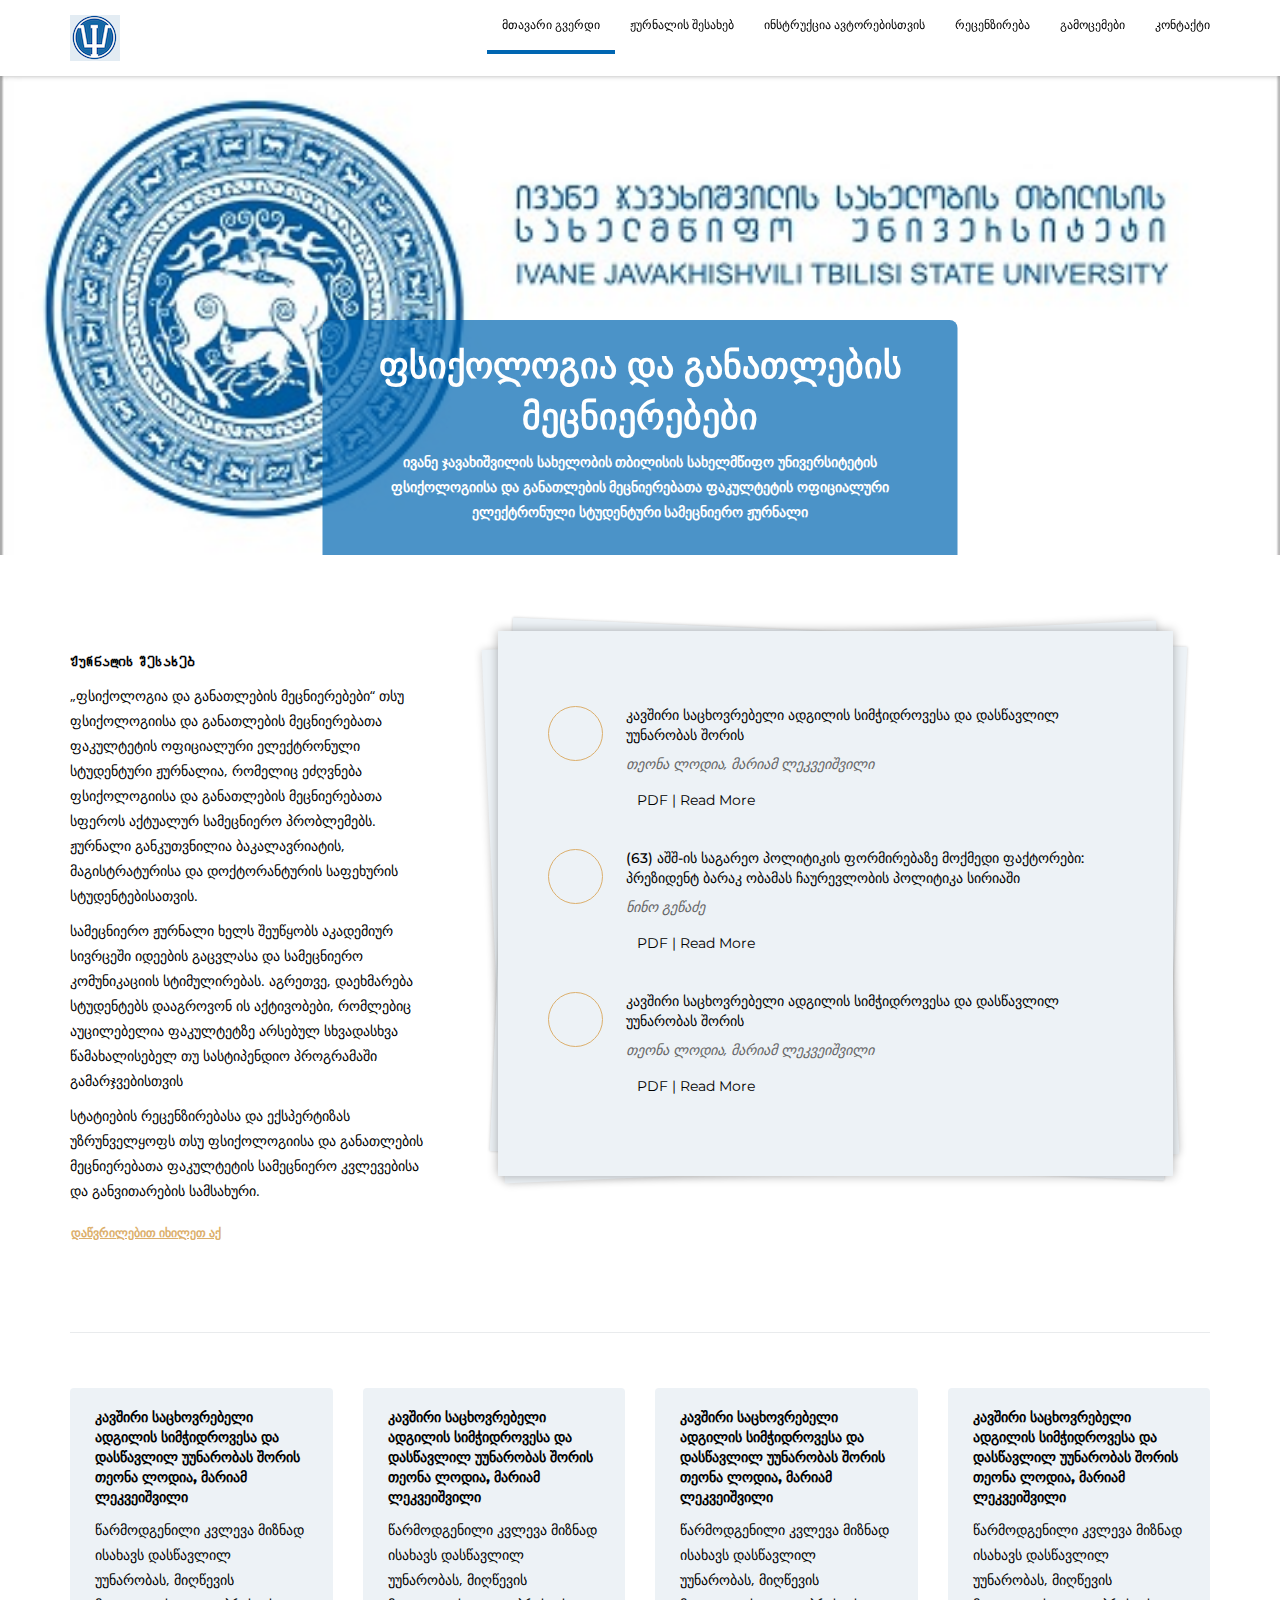
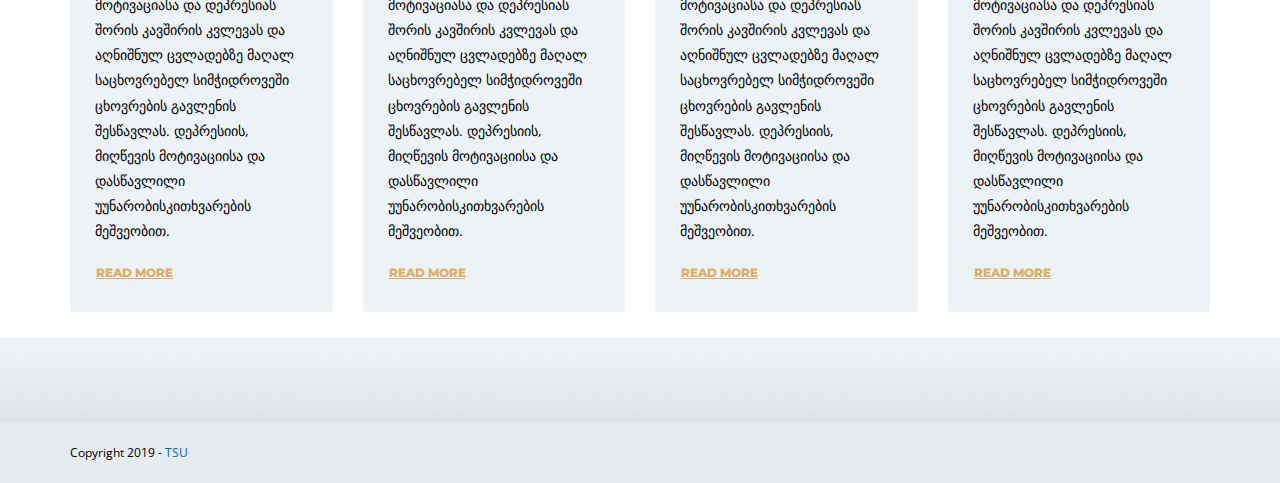
==== index.html @ 6f82ceb6 "demo" ====
<!DOCTYPE html>
<!--[if lt IE 7]>      <html class="no-js lt-ie9 lt-ie8 lt-ie7" lang=""> <![endif]-->
<!--[if IE 7]>         <html class="no-js lt-ie9 lt-ie8" lang=""> <![endif]-->
<!--[if IE 8]>         <html class="no-js lt-ie9" lang=""> <![endif]-->
<!--[if gt IE 8]><!-->
<html class="no-js" lang="">
<!--<![endif]-->
<head>
    <meta charset="utf-8">
    <meta content="IE=edge,chrome=1" http-equiv="X-UA-Compatible">
    <title>ფსიქოლოგია და განათლების მეცნიერებები</title>
    <meta content="" name="description">
    <meta content="width=device-width, initial-scale=1" name="viewport">
    <link href="apple-touch-icon.png" rel="apple-touch-icon">
    <link href="assets/css/bootstrap.min.css" rel="stylesheet">
    <link href="https://fonts.googleapis.com/css?family=Montserrat:400,500,700|Open+Sans:300,400,400i,600,700" rel="stylesheet">

    <!-- Tools -->
    <link href="assets/tools/sequence/css/sequence-theme.basic.css" rel="stylesheet" media="all">
    <link href="assets/tools/dropdownhover/css/animate.min.css" rel="stylesheet">
    <link href="assets/tools/dropdownhover/css/bootstrap-dropdownhover.min.css" rel="stylesheet">

    <!-- site spec -->
    <link href="assets/tools/lightbox/ekko-lightbox.min.css" rel="stylesheet">
    <link href="assets/css/main.css" rel="stylesheet">
    <link href="assets/css/style.css" rel="stylesheet">
    <script src="assets/js/vendor/modernizr-2.8.3.min.js"></script>
</head>
<body class="auth-theme-rashmore">
    <!--[if lt IE 8]>
            <p class="browserupgrade">You are using an <strong>outdated</strong> browser. Please <a href="http://browsehappy.com/">upgrade your browser</a> to improve your experience.</p>
        <![endif]-->
    <header class="sabbi-site-head">
        <nav class="navbar navbar-white navbar-kawsa navbar-fixed-top" role="navigation">
            <div class="container">
                <div class="navbar-header">
                    <button aria-controls="navbar" aria-expanded="false" class="navbar-toggle collapsed" data-target="#navbar" data-toggle="collapse" type="button"><span class="sr-only">Toggle navigation</span> <span class="icon-bar"></span> <span class="icon-bar"></span> <span class="icon-bar"></span></button> 
                    <a class="navbar-brand" href="index.html"><img alt="" class="img-responsive" src="assets/img/site-logo.png"></a>
                </div>
                <div class="navbar-collapse collapse sabbi-navbar-collapse  navbar-nav-hov_underline" id="navbar">
                    <ul class="nav navbar-nav navbar-right" id="menu-main-nav">
                        <li class="active">
                            <a href="index.html" title="Home">მთავარი გვერდი</a>
                        </li>
                        <li>
                            <a href="about.html" title="Research">ჟურნალის შესახებ</a>
                        </li>
                        <li>
                            <a href="about.html" title="Future Member">ინსტრუქცია ავტორებისთვის</a>
                        </li>
                        <li>
                            <a href="about.html" title="Future Member">რეცენზირება</a>
                        </li>
                        <li>
                            <a href="gamomcemloba.html" title="Future Member">გამოცემები</a>
                        </li>
                        <li>
                            <a href="contact.html" title="Future Member">კონტაქტი</a>
                        </li>
                    </ul>
                </div>
            </div>
        </nav><!-- /.navbar -->
        <div class="sabbi-site-header-meta">
            <div class="site-hmsl-content text-center mt_60">
                <div class="seq seq--kawsa" id="sequence">
                    <div class="seq-screen">
                        <ul class="seq-canvas">
                            <li class="seq-step1" id="step1" style="background:url(assets/img/slider/slide_img.jpg);background-repeat: no-repeat;background-size: cover;">
                                <div class="bg-blend"></div>
                                <div class="seq-content" >

                                    <h2 class="seq-title font-2 tt_up" data-seq="">ფსიქოლოგია და განათლების მეცნიერებები</h2>
                                    <div class="seq-meta" data-seq="">
                                        <p class="seq-meta-text">ივანე ჯავახიშვილის სახელობის თბილისის სახელმწიფო უნივერსიტეტის ფსიქოლოგიისა და განათლების მეცნიერებათა ფაკულტეტის ოფიციალური ელექტრონული სტუდენტური სამეცნიერო ჟურნალი </p>
                                    </div>
                                    
                                </div>
                            </li>
                            <li class="seq-step1" id="step2" style="background:url(assets/img/slider/slide_img2.jpg);background-repeat: no-repeat;background-size: cover;">
                                <div class="bg-blend"></div>
                                <div class="seq-content" >

                                    <h2 class="seq-title font-2 tt_up" data-seq="">Polymeric microvalves</h2>
                                    <div class="seq-meta" data-seq="">
                                        <p class="seq-meta-text">Lorem ipsum dolor sit amet, consectetur adipisicing elit. Quaerat est adipisci sapiente ab unde nam facilis rem atque deleniti dolor! </p>
                                    </div>
                                    <a href="#" class="btn-link btn-more">READ MORE</a>
                                </div>
                            </li>
                            <li class="seq-step1" id="step2" style="background:url(assets/img/slider/slide_img3.jpg);background-repeat: no-repeat;background-size: cover;">
                                <div class="bg-blend"></div>
                                <div class="seq-content" >

                                    <h2 class="seq-title font-2 tt_up" data-seq="">D</h2>
                                    <div class="seq-meta" data-seq="">
                                        <p class="seq-meta-text">Lorem ipsum dolor sit amet, consectetur adipisicing elit. Quaerat est adipisci sapiente ab unde nam facilis rem atque deleniti dolor! </p>
                                    </div>
                                    <a href="#" class="btn-link btn-more">READ MORE</a>
                                </div>
                            </li>
                        </ul>
                        
                    </div>
                </div>
            </div>
        </div>
    </header><!-- /.sabbi-site-head -->
    
    
    <section class="sabbi-section section-selected_publication">
        <div class="container">
            <div class="selected_pulication-wrap">
                <div class="row">
                    <div class="col-sm-4">
                        <div class="entry-meta">
                            <h2 class="stage-title">Ჟურნალის შესახებ</h2>
                            <p class="entry-meta-text">„ფსიქოლოგია და განათლების მეცნიერებები“ თსუ ფსიქოლოგიისა და განათლების მეცნიერებათა ფაკულტეტის ოფიციალური ელექტრონული სტუდენტური ჟურნალია, რომელიც ეძღვნება ფსიქოლოგიისა და განათლების მეცნიერებათა სფეროს აქტუალურ სამეცნიერო პრობლემებს. ჟურნალი განკუთვნილია ბაკალავრიატის, მაგისტრატურისა და დოქტორანტურის საფეხურის სტუდენტებისათვის.</p>
                            <p class="entry-meta-text">სამეცნიერო ჟურნალი ხელს შეუწყობს აკადემიურ სივრცეში იდეების გაცვლასა და სამეცნიერო კომუნიკაციის სტიმულირებას. აგრეთვე, დაეხმარება სტუდენტებს დააგროვონ ის აქტივობები, რომლებიც აუცილებელია ფაკულტეტზე არსებულ სხვადასხვა წამახალისებელ თუ სასტიპენდიო პროგრამაში გამარჯვებისთვის</p>
                            <p class="entry-meta-text">სტატიების რეცენზირებასა და ექსპერტიზას უზრუნველყოფს თსუ ფსიქოლოგიისა და განათლების მეცნიერებათა ფაკულტეტის სამეცნიერო კვლევებისა და განვითარების სამსახური.</p>
                            <div class="action-wrap"><a href="about.html" class="btn btn-unsolemn btn-action read-more">დაწვრილებით იხილეთ აქ</a></div>
                        </div><!-- /.entry-meta -->
                    </div>
                    <aside class="col-sm-8">
                        <div class="paper_cut">
                            <div class="pub-item with-icon">
                                <div class="elem-wrapper">
                                    <i class="ion-ios-paper-outline"></i>
                                </div>
                                <div class="content-wrapper">
                                    <h3 class="title mb_0">კავშირი საცხოვრებელი ადგილის სიმჭიდროვესა და დასწავლილ უუნარობას შორის</h3>
                                    <div class="slc_des">
                                        <div class="authr">თეონა ლოდია, მარიამ ლეკვეიშვილი</div>
                                    </div>
                                    <div class="description">
                                        <a class="link-with-icon" href="http://jyr.tsu.ge/public/uploads/sitepdf/02-%E1%83%9A%E1%83%9D%E1%83%93%E1%83%98%E1%83%90-%E1%83%9A%E1%83%94%E1%83%99%E1%83%95%E1%83%94%E1%83%98%E1%83%A8%E1%83%95%E1%83%98%E1%83%9A%E1%83%98.pdf" target="black"><i class="ion-ios-browsers-outline"></i>PDF </a>
                                        <a href="example.html" class="link-with-icon">| Read More</a>
                                    </div>
                                </div>
                            </div>
                            <div class="pub-item with-icon">
                                <div class="elem-wrapper">
                                    <i class="ion-ios-paper-outline"></i>
                                </div>
                                <div class="content-wrapper">
                                    <h3 class="title mb_0">(63) აშშ-ის საგარეო პოლიტიკის ფორმირებაზე მოქმედი ფაქტორები: პრეზიდენტ ბარაკ ობამას ჩაურევლობის პოლიტიკა სირიაში</h3>
                                    <div class="slc_des">
                                        <div class="authr">ნინო გეწაძე</div>
                                    </div>
                                    <div class="description">
                                        <a class="link-with-icon" href="http://jyr.tsu.ge/public/uploads/sitepdf/02-%E1%83%9A%E1%83%9D%E1%83%93%E1%83%98%E1%83%90-%E1%83%9A%E1%83%94%E1%83%99%E1%83%95%E1%83%94%E1%83%98%E1%83%A8%E1%83%95%E1%83%98%E1%83%9A%E1%83%98.pdf" target="black"><i class="ion-ios-browsers-outline"></i>PDF </a>
                                        <a href="example.html" class="link-with-icon">| Read More</a>
                                    </div>
                                </div>
                            </div>
                            <div class="pub-item with-icon">
                                <div class="elem-wrapper">
                                    <i class="ion-ios-paper-outline"></i>
                                </div>
                                <div class="content-wrapper">
                                    <h3 class="title mb_0">კავშირი საცხოვრებელი ადგილის სიმჭიდროვესა და დასწავლილ უუნარობას შორის</h3>
                                    <div class="slc_des">
                                        <div class="authr">თეონა ლოდია, მარიამ ლეკვეიშვილი</div>
                                    </div>
                                    <div class="description">
                                        <a class="link-with-icon" href="http://jyr.tsu.ge/public/uploads/sitepdf/02-%E1%83%9A%E1%83%9D%E1%83%93%E1%83%98%E1%83%90-%E1%83%9A%E1%83%94%E1%83%99%E1%83%95%E1%83%94%E1%83%98%E1%83%A8%E1%83%95%E1%83%98%E1%83%9A%E1%83%98.pdf" target="black"><i class="ion-ios-browsers-outline"></i>PDF </a>
                                        <a href="example.html" class="link-with-icon">| Read More</a>
                                    </div>
                                </div>
                            </div>
                        </div><!-- /.paper_cut -->
                    </aside>
                </div>
            </div><!-- /.selected_pulication-wrap -->
        </div>
    </section><!-- /.section-selected_publication -->
    
    <section class="sabbbi-section home-info mt_35">
        <div class="container">
            <div class="row home-info-block-first">
                <div class="col-md-3 col-sm-6">
                    <article class="sabbi-thumlinepost-card solitude-bg__x">
                        
                        <div class="sabbi-thumlinepost-card-meta">
                            <h2 class="meta-title ht-5">კავშირი საცხოვრებელი ადგილის სიმჭიდროვესა და დასწავლილ უუნარობას შორის
თეონა ლოდია, მარიამ ლეკვეიშვილი</h2>
                            <p class="meta-text">წარმოდგენილი კვლევა მიზნად ისახავს დასწავლილ უუნარობას, მიღწევის მოტივაციასა და დეპრესიას შორის კავშირის კვლევას და აღნიშნულ ცვლადებზე მაღალ საცხოვრებელ სიმჭიდროვეში ცხოვრების გავლენის შესწავლას. დეპრესიის, მიღწევის მოტივაციისა და დასწავლილი უუნარობისკითხვარების მეშვეობით. </p>
                            <a href="example.html" class="btn btn-unsolemn btn-action read-more">Read More</a>
                        </div>
                    </article>
                </div>
                <div class="col-md-3 col-sm-6">
                    <article class="sabbi-thumlinepost-card solitude-bg__x">
                       <div class="sabbi-thumlinepost-card-meta">
                            <h2 class="meta-title ht-5">კავშირი საცხოვრებელი ადგილის სიმჭიდროვესა და დასწავლილ უუნარობას შორის
თეონა ლოდია, მარიამ ლეკვეიშვილი</h2>
                            <p class="meta-text">წარმოდგენილი კვლევა მიზნად ისახავს დასწავლილ უუნარობას, მიღწევის მოტივაციასა და დეპრესიას შორის კავშირის კვლევას და აღნიშნულ ცვლადებზე მაღალ საცხოვრებელ სიმჭიდროვეში ცხოვრების გავლენის შესწავლას. დეპრესიის, მიღწევის მოტივაციისა და დასწავლილი უუნარობისკითხვარების მეშვეობით. </p>
                            <a href="example.html" class="btn btn-unsolemn btn-action read-more">Read More</a>
                        </div>
                    </article>
                </div>
                <div class="col-md-3 col-sm-6">
                    <article class="sabbi-thumlinepost-card solitude-bg__x">
                        <div class="sabbi-thumlinepost-card-meta">
                            <h2 class="meta-title ht-5">კავშირი საცხოვრებელი ადგილის სიმჭიდროვესა და დასწავლილ უუნარობას შორის
თეონა ლოდია, მარიამ ლეკვეიშვილი</h2>
                            <p class="meta-text">წარმოდგენილი კვლევა მიზნად ისახავს დასწავლილ უუნარობას, მიღწევის მოტივაციასა და დეპრესიას შორის კავშირის კვლევას და აღნიშნულ ცვლადებზე მაღალ საცხოვრებელ სიმჭიდროვეში ცხოვრების გავლენის შესწავლას. დეპრესიის, მიღწევის მოტივაციისა და დასწავლილი უუნარობისკითხვარების მეშვეობით. </p>
                            <a href="example.html" class="btn btn-unsolemn btn-action read-more">Read More</a>
                        </div>
                    </article>
                </div>
                <div class="col-md-3 col-sm-6">
                    <article class="sabbi-thumlinepost-card solitude-bg__x">
                        <div class="sabbi-thumlinepost-card-meta">
                            <h2 class="meta-title ht-5">კავშირი საცხოვრებელი ადგილის სიმჭიდროვესა და დასწავლილ უუნარობას შორის
თეონა ლოდია, მარიამ ლეკვეიშვილი</h2>
                            <p class="meta-text">წარმოდგენილი კვლევა მიზნად ისახავს დასწავლილ უუნარობას, მიღწევის მოტივაციასა და დეპრესიას შორის კავშირის კვლევას და აღნიშნულ ცვლადებზე მაღალ საცხოვრებელ სიმჭიდროვეში ცხოვრების გავლენის შესწავლას. დეპრესიის, მიღწევის მოტივაციისა და დასწავლილი უუნარობისკითხვარების მეშვეობით. </p>
                            <a href="example.html" class="btn btn-unsolemn btn-action read-more">Read More</a>
                        </div>
                    </article>
                </div>
                
            </div>
            
    </section><!-- /.home-info -->
    

    
    <footer class="section-footer mt_25">
       
        <div id="site-footer-bar" class="footer-bar mt_30">
            <div class="container">
                <div class="row">
                    <div class="col-sm-8">
                        <div class="widget_black_studio_tinymce" id="black-studio-tinymce-4">
                            <div class="copyright">Copyright 2019 - <a href="https://http://jyr.tsu.ge//">TSU</a></div>
                        </div>
                    </div>
                </div>
            </div>
        </div>
    </footer><!-- /.section-footer -->
    <script src="//ajax.googleapis.com/ajax/libs/jquery/1.11.2/jquery.min.js"></script> 
    <script>
        window.jQuery || document.write('<script src="assets/js/vendor/jquery-1.11.2.min.js"><\/script>')
    </script> 
    <!-- tools -->
    <script src="assets/tools/sequence/js/imagesloaded.pkgd.min.js"></script>
    <script src="assets/tools/sequence/js/hammer.min.js"></script>
    <script src="assets/tools/sequence/js/sequence.min.js"></script>
    <script src="assets/tools/lightbox/ekko-lightbox.min.js"></script>
    <script src="assets/tools/dropdownhover/js/bootstrap-dropdownhover.min.js"></script>

    <!-- site-spec -->
    <script src="assets/js/vendor/bootstrap.min.js"></script> 
    <script src="assets/js/plugins.js"></script> 
    <script src="assets/js/main.js"></script> <!-- Google Analytics: change UA-XXXXX-X to be your site's ID. -->
     
    <script>
        (function(b,o,i,l,e,r){b.GoogleAnalyticsObject=l;b[l]||(b[l]=
        function(){(b[l].q=b[l].q||[]).push(arguments)});b[l].l=+new Date;
        e=o.createElement(i);r=o.getElementsByTagName(i)[0];
        e.src='//www.google-analytics.com/analytics.js';
        r.parentNode.insertBefore(e,r)}(window,document,'script','ga'));
        ga('create','UA-XXXXX-X','auto');ga('send','pageview');
    </script>
</body>
</html>
---- assets/tools/sequence/css/sequence-theme.basic.css ----
@charset "UTF-8";

/**
 * Theme Name: Basic
 * Version: 1.0.0
 * Theme URL: http://sequencejs.com/themes/basic/
 *
 * A simple, colorful side-to-side slider
 *
 * This theme is powered by Sequence.js - The
 * responsive CSS animation framework for creating unique sliders,
 * presentations, banners, and other step-based applications.
 *
 * Author: Ian Lunn
 * Author URL: http://ianlunn.co.uk/
 *
 * Theme License: http://sequencejs.com/licenses/#free-theme
 * Sequence.js Licenses: http://sequencejs.com/licenses/
 *
 * Copyright © 2015 Ian Lunn Design Limited unless otherwise stated.
 */

@import url(http://fonts.googleapis.com/css?family=Roboto:900);

body,
html,
.seq {
  /* Uncomment to make the theme full-screen */
  /* width: 100% !important; */
  /* max-width: 100% !important; */
  /* height: 100% !important; */
  /* max-height: 100% !important; */
}

/* Google Web Font */

.seq {
  position: relative;
  /* Dimensions */
  width: 100%;
  height: 420px;
  max-width: 100%;
  /* Center the Sequence container on the page */
  margin: 0 auto;
  padding: 0;
  /* Some basic styles */
  font-family: sans-serif;
}

.seq .seq-pagination,
.seq .seq-screen,
.seq .seq-canvas,
.seq .seq-canvas > * {
  /* Reset the canvas and steps for better browser consistency */
  margin: 0;
  padding: 0;
  list-style: none;
}

.seq .seq-preloader {
  background: #279FE5;
}

.seq .seq-pagination {
  position: absolute;
  z-index: 10;
  bottom: 20px;
  width: 100%;
  border: none;
  text-align: center;
}

.seq .seq-pagination a {
  display: block;
  width: 100%;
  height: 100%;
}

.seq .seq-pagination .seq-current {
  border-radius: 100%;
}

.seq .seq-pagination > * {
  margin: 0 4px;
  padding: 0;
  display: inline-block;
  zoom: 1;
  width: 28px;
  height: 28px;
  cursor: pointer;
  background: none;
  border: white solid 2px;
  -webkit-transition-duration: .1s;
  transition-duration: .1s;
  -webkit-transition-property: background-color, border-radius;
  transition-property: background-color, border-radius;
  /* Image replacement */
  font: 0/0 a;
  text-shadow: none;
  color: transparent;
}
/*
.seq .seq-pagination > *:nth-child(1):focus,
.seq .seq-pagination > *:nth-child(1):hover {
  background-color: #279FE5;
}

.seq .seq-pagination > *:nth-child(2):focus,
.seq .seq-pagination > *:nth-child(2):hover {
  background-color: #F96852;
}

.seq .seq-pagination > *:nth-child(3):focus,
.seq .seq-pagination > *:nth-child(3):hover {
  background-color: #2BBF8E;
}*/

.seq .seq-canvas {
  /* Make the canvas the same dimensions as the container and prevent lines
   * from wrapping so each step can sit side-by-side */
  position: absolute;
  height: 100%;
  width: 100%;
  white-space: nowrap;
  /* Reset the font-size to remove 4px from :before and .title */
  font-size: 0;
}

.seq .seq-canvas > * {
  /* Make the steps the same size as the container and sit side-by-side */
  display: inline-block;
  zoom: 1;
  vertical-align: top;
  width: 100%;
  height: 100%;
  white-space: normal;
  text-align: center;
  color: white;
  -webkit-transform: translateZ(0);
  -ms-transform: translateZ(0);
  transform: translateZ(0);
}

.seq .seq-canvas > *:before {
  /* Vertically align .seq-content */
  content: "";
  display: inline-block;
  vertical-align: middle;
  height: 100%;
}

.seq .seq-content {
  /* Default styles for content */
  display: inline-block;
  vertical-align: middle;
  max-width: 720px;
  margin: 0 4%;
  /* Reset the font-size from 0 back to 16 */
  font-size: 16px;
}

.seq .seq-button {
  display: inline-block;
  zoom: 1;
  margin-top: 2em;
  padding: .6em;
  color: white;
  border: white solid 2px;
  text-decoration: none;
  text-transform: uppercase;
  font-family: 'Roboto', sans-serif;
  -webkit-animation-fill-mode: forwards;
  animation-fill-mode: forwards;
  -webkit-transition-duration: .25s;
  transition-duration: .25s;
  -webkit-transition-property: background-color, color;
  transition-property: background-color, color;
}

.seq .seq-button:focus,
.seq .seq-button:hover {
  background-color: white;
}

.seq .seq-step1 {
  background-color: #279FE5;
}

.seq .seq-step1 .seq-button:focus,
.seq .seq-step1 .seq-button:hover {
  color: #279FE5;
}

.seq .seq-step2 {
  background-color: #F96852;
}

.seq .seq-step2 .seq-button:focus,
.seq .seq-step2 .seq-button:hover {
  color: #F96852;
}

.seq .seq-step3 {
  background-color: #2BBF8E;
}

.seq .seq-step3 .seq-button:focus,
.seq .seq-step3 .seq-button:hover {
  color: #2BBF8E;
}

.seq .seq-title,
.seq .seq-subtitle,
.seq .seq-button {
  -moz-osx-font-smoothing: grayscale;
  -webkit-transform: translateZ(0);
  -ms-transform: translateZ(0);
  transform: translateZ(0);
}

.seq .seq-title,
.seq .seq-subtitle {
  margin: 0 0 .5em 0;
  display: block;
  line-height: 1.4;
  -moz-osx-font-smoothing: grayscale;
  -webkit-transform: translateZ(0);
  -ms-transform: translateZ(0);
  transform: translateZ(0);
}

.seq .seq-title {
  font-family: 'Roboto', sans-serif;
  font-size: 1.8em;
}

.seq.seq-active {
  /* when JS is enabled */
  /* Hide anything that goes beyond the boundaries of the Sequence container */
  overflow: hidden;
}

.seq.seq-active .seq-preloader,
.seq.seq-active .seq-pagination {
  visibility: visible;
}

.seq.seq-active .seq-preloader.seq-preloaded {
  visibility: hidden;
}

.seq.seq-active .seq-preloader .seq-preload-circle {
  fill: white;
}

.seq.seq-active .seq-content {
  /* Pull the content up a bit to account for the pagination */
  margin-top: -26px;
}

.seq.seq-active .seq-button {
  -webkit-transform: translateZ(0) scale(0);
  -ms-transform: translateZ(0) scale(0);
  transform: translateZ(0) scale(0);
}

@-webkit-keyframes jelly {
  0% {
    -webkit-transform: translateZ(0) scale(0);
    transform: translateZ(0) scale(0);
  }

  40% {
    -webkit-transform: translateZ(0) scale(1.15);
    transform: translateZ(0) scale(1.15);
  }

  60% {
    -webkit-transform: translateZ(0) scale(1);
    transform: translateZ(0) scale(1);
  }

  80% {
    -webkit-transform: translateZ(0) scale(1.05);
    transform: translateZ(0) scale(1.05);
  }

  100% {
    -webkit-transform: translateZ(0) scale(1);
    transform: translateZ(0) scale(1);
  }
}

@keyframes jelly {
  0% {
    -webkit-transform: translateZ(0) scale(0);
    -ms-transform: translateZ(0) scale(0);
    transform: translateZ(0) scale(0);
  }

  40% {
    -webkit-transform: translateZ(0) scale(1.15);
    -ms-transform: translateZ(0) scale(1.15);
    transform: translateZ(0) scale(1.15);
  }

  60% {
    -webkit-transform: translateZ(0) scale(1);
    -ms-transform: translateZ(0) scale(1);
    transform: translateZ(0) scale(1);
  }

  80% {
    -webkit-transform: translateZ(0) scale(1.05);
    -ms-transform: translateZ(0) scale(1.05);
    transform: translateZ(0) scale(1.05);
  }

  100% {
    -webkit-transform: translateZ(0) scale(1);
    -ms-transform: translateZ(0) scale(1);
    transform: translateZ(0) scale(1);
  }
}

.seq.seq-active .seq-title,
.seq.seq-active .seq-subtitle {
  /* Starting positions */
  opacity: 0;
  -webkit-transition-duration: .4s;
  transition-duration: .4s;
}

.seq.seq-active .seq-title {
  -webkit-transform: translate3d(0, -20px, 0);
  -ms-transform: translate3d(0, -20px, 0);
  transform: translate3d(0, -20px, 0);
}

.seq.seq-active h3 {
  -webkit-transform: translate3d(0, 20px, 0);
  -ms-transform: translate3d(0, 20px, 0);
  transform: translate3d(0, 20px, 0);
}

.seq .seq-in {
  /* Animate in positions for content */
}

.seq .seq-in .seq-title,
.seq .seq-in .seq-subtitle {
  opacity: 1;
  -webkit-transform: translate3d(0, 0, 0);
  -ms-transform: translate3d(0, 0, 0);
  transform: translate3d(0, 0, 0);
}

.seq .seq-in .seq-button {
  -webkit-animation-name: jelly;
  animation-name: jelly;
  -webkit-animation-duration: .5s;
  animation-duration: .5s;
}

.seq .seq-out {
  /* Animate out positions for content */
}

.seq .seq-out .seq-title,
.seq .seq-out .seq-subtitle {
  opacity: 1;
  -webkit-transform: translate3d(0, 0, 0);
  -ms-transform: translate3d(0, 0, 0);
  transform: translate3d(0, 0, 0);
}

.seq .seq-out .seq-button {
  -webkit-transform: scale(1) translateZ(0);
  -ms-transform: scale(1) translateZ(0);
  transform: scale(1) translateZ(0);
}

@media only screen and (min-width: 600px) {
  .seq {
    /* Make the container 16:9 but no bigger than 90% of the screen height */
    position: relative;
    height: auto;
    height: 100%;
    max-height: 90vh;
    min-height: 420px;
  }

  .seq:before {
    /* Make an element a certain aspect ratio */
    display: block;
    content: "";
    width: 100%;
    padding-top: 56.25%;
  }

  .seq .seq-screen {
    position: absolute;
    top: 0;
    left: 0;
    right: 0;
    bottom: 0;
  }

  .seq .seq-content {
    /* Pull the content up to account for the pagination */
    margin-top: -19px;
  }

  .seq .seq-pagination > * {
    width: 20px;
    height: 20px;
  }
}

@media only screen and (min-width: 768px) {
  .seq .seq-title,
  .seq .seq-subtitle {
    font-size: 1.4em;
  }

  .seq .seq-title {
    font-size: 2.6em;
  }
}

/*# sourceMappingURL=sequence-theme.basic.css.map */
---- assets/css/main.css ----
/* ==========================================================================
   Author's custom styles
   ========================================================================== */
---- assets/css/style.css ----
/*
develop by: https://authlab.io/
Description: work with the One in a Million people who have the ability to change the world Are You One
Version: 0.1.0
Author: Nurealamsabbir
Author URI: fb.com/nurealam.sabbir
email:hello@authlab.io;
*/
/*-------------------------------------------------------*/
/* Table of Content
1. General
2. Typography
3. Reuseable
4. Navigation
5. Publicaton
6. Site Page & Section 
7. Footer
*/
/*-------------------------------------------------------*/
/* General
/*-------------------------------------------------------*/
@import 'http://code.ionicframework.com/ionicons/2.0.1/css/ionicons.min.css';
/* THE ULTIMATE PX/REM MIXIN
*url:http://codepen.io/thejameskyle/pen/JmBjc
 */
/* font */
/* button color */
/* button */
/* border and box-shadow */
@font-face {
  font-family: "AvenirNextCondensed-Heavy";
  src: url("../fonts/avenirnextweb/avenirnextcondensed/AvenirNextCondensed-Heavy.woff2") format("woff2"), url("../fonts/avenirnextweb/avenirnextcondensed/AvenirNextCondensed-Heavy.woff") format("woff");
  font-weight: normal;
  font-style: normal; }

@font-face {
  font-family: "AvenirNextCondensed-Bold";
  src: url("../fonts/avenirnextweb/avenirnextcondensed/AvenirNextCondensed-Bold.woff2") format("woff2"), url("../fonts/avenirnextweb/avenirnextcondensed/AvenirNextCondensed-Bold.woff") format("woff");
  font-weight: normal;
  font-style: normal; }

@font-face {
  font-family: "AvenirNextCondensed-DemiBold";
  src: url("../fonts/avenirnextweb/avenirnextcondensed/AvenirNextCondensed-DemiBold.woff2") format("woff2"), url("../fonts/avenirnextweb/avenirnextcondensed/AvenirNextCondensed-DemiBold.woff") format("woff");
  font-weight: normal;
  font-style: normal; }

/* AvenirNext */
@font-face {
  font-family: "AvenirNext-Regular";
  src: url("../fonts/avenirnextweb/avenirnext/AvenirNext-Regular.woff2") format("woff2"), url("../fonts/avenirnextweb/avenirnext/AvenirNext-Regular.woff") format("woff");
  font-weight: normal;
  font-style: normal; }

@font-face {
  font-family: "AvenirNext-Medium";
  src: url("../fonts/avenirnextweb/avenirnext/AvenirNext-Medium.woff2") format("woff2"), url("../fonts/avenirnextweb/avenirnext/AvenirNext-Medium.woff") format("woff");
  font-weight: normal;
  font-style: normal; }

@font-face {
  font-family: "AvenirNext-Bold";
  src: url("../fonts/avenirnextweb/avenirnext/AvenirNext-Bold.woff2") format("woff2"), url("../fonts/avenirnextweb/avenirnext/AvenirNext-Bold.woff") format("woff");
  font-weight: normal;
  font-style: normal; }

@font-face {
  font-family: "AvenirNext-DemiBold";
  src: url("../fonts/avenirnextweb/avenirnext/AvenirNext-DemiBold.woff2") format("woff2"), url("../fonts/avenirnextweb/avenirnext/AvenirNext-DemiBold.woff") format("woff");
  font-weight: normal;
  font-style: normal; }

/* Avenir */
@font-face {
  font-family: "av-Roman";
  src: url("../fonts/avenirnextweb/avenirnext/avenir/avenir-roman-webfont.woff2") format("woff2"), url("../fonts/avenirnextweb/avenirnext/avenir/avenir-roman-webfont.woff") format("woff");
  font-weight: normal;
  font-style: normal; }

@font-face {
  font-family: "AvenirLT-Roman";
  src: url("../fonts/avenirnextweb/avenirnext/avenir/AvenirLT-Roman.eot?#iefix") format("embedded-opentype"), url("../fonts/avenirnextweb/avenirnext/avenir/AvenirLT-Roman.woff") format("woff"), url("../fonts/avenirnextweb/avenirnext/avenir/AvenirLT-Roman.ttf") format("truetype"), url("../fonts/avenirnextweb/avenirnext/avenir/AvenirLT-Roman.svg#AvenirLT-Roman") format("svg");
  font-weight: normal;
  font-style: normal; }

@font-face {
  font-family: "AvenirLTStd-Roman";
  src: url("../fonts/avenirnextweb/avenirnext/avenir/AvenirLTStd-Roman.eot?#iefix") format("embedded-opentype"), url("../fonts/avenirnextweb/avenirnext/avenir/AvenirLTStd-Roman.woff") format("woff"), url("../fonts/avenirnextweb/avenirnext/avenir/AvenirLTStd-Roman.ttf") format("truetype"), url("../fonts/avenirnextweb/avenirnext/avenir/AvenirLTStd-Roman.svg#AvenirLT-Roman") format("svg");
  font-weight: normal;
  font-style: normal; }

/* league_gothic */
@font-face {
  font-family: 'league_gothic';
  src: url("../fonts/leaguegothic-condenseditalic-webfont.woff2") format("woff2"), url("../fonts/leaguegothic-condenseditalic-webfont.woff") format("woff");
  font-weight: normal;
  font-style: italic; }

@font-face {
  font-family: 'league_gothic';
  src: url("../fonts/leaguegothic-condensedregular-webfont.woff2") format("woff2"), url("../fonts/leaguegothic-condensedregular-webfont.woff") format("woff");
  font-weight: normal;
  font-style: normal; }

@font-face {
  font-family: 'league_gothic';
  src: url("../fonts/leaguegothic-italic-webfont.woff2") format("woff2"), url("../fonts/leaguegothic-italic-webfont.woff") format("woff");
  font-weight: normal;
  font-style: italic; }

@font-face {
  font-family: 'league_gothic';
  src: url("../fonts/leaguegothic-regular-webfont.woff2") format("woff2"), url("../fonts/leaguegothic-regular-webfont.woff") format("woff");
  font-weight: normal;
  font-style: normal; }

/* Generated by Fontie <http://fontie.pixelsvsbytes.com> */
html {
  font-size: 14px; }

@media (max-width: 768px) {
  html {
    font-size: 14px; } }

body {
  font-size: 1rem;
  font-family: "Open Sans", sans-serif;
  color: #000000;
  background-color: #ffffff;
  line-height: 1.788;
  -webkit-font-smoothing: antialiased;
  -moz-osx-font-smoothing: grayscale; }

h1, h2, h3, h4, h5, h6 {
  font-family: "Montserrat";
  line-height: 1.41398;
  font-weight: 700; }

h2 {
  font-size: 28px; }

a {
  color: #0066B2;
  text-decoration: none; }

a:hover {
  color: #0066B2;
  text-decoration: none; }

.read-more {
  text-decoration: underline;
  color: #DCAF6C; }

ul, ol {
  list-style: none; }

a.sabbi-post-link {
  display: block;
  color: #363846; }
  a.sabbi-post-link:hover {
    text-decoration: none; }
    a.sabbi-post-link:hover .sabbi-post-title {
      text-decoration: underline; }

img {
  max-width: 100%; }

/* resused */
.solitude-bg {
  background-color: #EDF2F6; }

.solitude-bg__x.solitude-bg__x.solitude-bg__x {
  background-color: #EDF2F6; }

/* -------------------------------- 
Reused Components 
-------------------------------- */
/* align item */
.pos-y_center {
  position: relative;
  width: 100%;
  top: 50%;
  bottom: auto;
  transform: translateY(-50%); }

/* image */
img.desaturate {
  -webkit-filter: grayscale(100%);
  filter: grayscale(100%);
  filter: gray;
  filter: url("data:image/svg+xml;utf8,<svg version='1.1' xmlns='http://www.w3.org/2000/svg' height='0'><filter id='greyscale'><feColorMatrix type='matrix' values='0.3333 0.3333 0.3333 0 0 0.3333 0.3333 0.3333 0 0 0.3333 0.3333 0.3333 0 0 0 0 0 1 0' /></filter></svg>#greyscale"); }

img.grayscale {
  filter: url("data:image/svg+xml;utf8,<svg xmlns='http://www.w3.org/2000/svg'><filter id='grayscale'><feColorMatrix type='matrix' values='0.3333 0.3333 0.3333 0 0 0.3333 0.3333 0.3333 0 0 0.3333 0.3333 0.3333 0 0 0 0 0 1 0'/></filter></svg>#grayscale");
  /* Firefox 3.5+ */
  filter: gray;
  /* IE6-9 */
  -webkit-filter: grayscale(100%);
  /* Chrome 19+ & Safari 6+ */ }

img.grayscale:hover {
  filter: none;
  -webkit-filter: grayscale(47%) brightness(44%); }

/* img-layout-style */
.img-bit-round {
  border-radius: 6px; }

/* text */
.text-right {
  text-align: right; }

.text-left {
  text-align: left; }

.text-center {
  text-align: center; }

.stage_image, .notice {
  background-repeat: no-repeat;
  background-size: cover; }

.section-push-bottom {
  background: #fff;
  position: relative;
  top: 65px;
  margin-top: -65px; }

.stage_image {
  background-image: url(http://lorempixel.com/people/1200/1000); }

.stage_color {
  background-color: #257ab8; }

/*typo layout rel */
.break-span > span {
  display: table; }

body .mt_5 {
  margin-top: 5px; }

body .mt_10 {
  margin-top: 10px; }

body .mt_15 {
  margin-top: 15px; }

body .mt_20 {
  margin-top: 20px; }

body .mt_25 {
  margin-top: 25px; }

body .mt_30 {
  margin-top: 30px; }

body .mt_35 {
  margin-top: 35px; }

body .mt_40 {
  margin-top: 40px; }

body .mt_45 {
  margin-top: 45px; }

body .mt_50 {
  margin-top: 50px; }

body .mt_55 {
  margin-top: 55px; }

body .mt_60 {
  margin-top: 60px; }

body .mt_65 {
  margin-top: 65px; }

body .mt_70 {
  margin-top: 70px; }

body .mt_75 {
  margin-top: 75px; }

body .mt_80 {
  margin-top: 80px; }

body .mt_85 {
  margin-top: 85px; }

body .mt_90 {
  margin-top: 90px; }

body .mt_95 {
  margin-top: 95px; }

body .mt_100 {
  margin-top: 100px; }

body .mb_5 {
  margin-bottom: 5px; }

body .mb_10 {
  margin-bottom: 10px; }

body .mb_15 {
  margin-bottom: 15px; }

body .mb_20 {
  margin-bottom: 20px; }

body .mb_25 {
  margin-bottom: 25px; }

body .mb_30 {
  margin-bottom: 30px; }

body .mb_35 {
  margin-bottom: 35px; }

body .mb_40 {
  margin-bottom: 40px; }

body .mb_45 {
  margin-bottom: 45px; }

body .mb_50 {
  margin-bottom: 50px; }

body .mb_55 {
  margin-bottom: 55px; }

body .mb_60 {
  margin-bottom: 60px; }

body .mb_65 {
  margin-bottom: 65px; }

body .mb_70 {
  margin-bottom: 70px; }

body .mb_75 {
  margin-bottom: 75px; }

body .mb_80 {
  margin-bottom: 80px; }

body .mb_85 {
  margin-bottom: 85px; }

body .mb_90 {
  margin-bottom: 90px; }

body .mb_95 {
  margin-bottom: 95px; }

body .mb_100 {
  margin-bottom: 100px; }

/* padding box */
.card_st_fix {
  margin: 0 25px; }

.break-span > span {
  display: block; }

.bg_mask {
  position: relative; }
  .bg_mask:before {
    content: '';
    position: absolute;
    left: 0px;
    width: 100%;
    height: 100%;
    background-color: #000;
    opacity: .72; }
  .bg_mask > div {
    position: relative; }

.arrow-bg {
  position: relative; }
  .arrow-bg:after {
    content: '';
    position: absolute;
    right: -70%;
    width: 86%;
    height: 15px;
    background-image: url(../img/icon/arrow_bg.png);
    background-repeat: no-repeat;
    top: 50%;
    transform: translateY(-50%); }

.arrow-bg-lg {
  position: relative; }
  .arrow-bg-lg:after {
    content: '';
    position: absolute;
    bottom: -9%;
    left: 0;
    width: 100%;
    height: 110px;
    background-image: url(../img/icon/arrow_bg_lgx.png);
    background-repeat: no-repeat;
    background-position: center bottom; }

.arrow-bg-bottom {
  position: relative; }
  .arrow-bg-bottom:after {
    content: '';
    position: absolute;
    bottom: -45px;
    left: 0;
    width: 100%;
    height: 110px;
    background-image: url(../img/icon/arrow_bg_bottom.png);
    background-repeat: no-repeat;
    background-position: center bottom; }

.penlam-bg {
  position: relative; }
  .penlam-bg:before {
    content: '';
    position: absolute;
    top: 0;
    left: 0;
    width: 100%;
    height: 110px;
    background-image: url(../img/icon/penlam_bg.png);
    background-repeat: no-repeat;
    background-position: center bottom; }

@media (max-width: 767px) {
  .arrow-bg-lg:after {
    bottom: -29px;
    height: 60px; } }

@media (max-width: 550px) {
  .arrow-bg-lg:after {
    opacity: 0; } }

.bgc-white {
  background-color: #fff; }

/* button */
.btn-primary {
  background-color: #0066B2;
  background-image: none;
  border-color: #0066B2; }
  .btn-primary.active {
    background: transparent;
    border-color: #0066B2;
    color: #0066B2;
    box-shadow: none;
    border-width: 2px; }

.btn-unsolemn {
  padding: 0;
  background: transparent; }
  .btn-unsolemn:hover {
    background: transparent;
    color: #0066B2; }

.btn-action {
  margin-top: 10px;
  text-decoration: underline; }

.btn.btn-gules {
  text-decoration: none; }

.btn-gules {
  background-color: #0066B2;
  color: #fff; }
  .btn-gules:hover {
    background-color: #e70016;
    color: #fff; }

.pdf-link:before {
  font-family: FontAwesome;
  content: "\f1c1";
  margin-left: 5px;
  margin-right: 5px; }

/* title style and size*/
.ht-5 {
  font-size: 14px; }

.ht-4 {
  font-size: 16px; }

.fw-mid {
  font-weight: 600; }

.fw-bold {
  font-weight: 800; }

/* list style */
.list-style-round_item > li {
  margin-bottom: 10px;
  position: relative;
  padding-left: 1.4em; }
  .list-style-round_item > li:before {
    content: '';
    width: .7em;
    height: .7em;
    background: #e5eaee;
    position: absolute;
    left: 0;
    top: .49em;
    border-radius: 100%; }

/* orphan style */
.site-hm-button {
  margin-top: 35px; }

.tt_up {
  text-transform: uppercase; }

.big-oslo {
  color: #898a8a;
  font-size: 18px;
  font-size: 1.125rem; }

.title-dix {
  color: #A2A2A2;
  font-size: 24px;
  font-size: 1.5rem; }

.video-play {
  position: relative;
  display: block; }
  .video-play:before {
    content: '';
    background-image: url(../img/icon/vid_play.png);
    background-repeat: no-repeat;
    background-position: center center;
    background-color: rgba(0, 0, 0, 0.1);
    position: absolute;
    top: 0;
    width: 100%;
    height: 100%; }

/* text */
@media (min-width: 768px) {
  .text-right-sm {
    text-align: right; } }

.page_piky-title .page-title {
  font-size: 28.01px;
  font-size: 2.00071rem; }

@media (max-width: 767px) {
  .page_piky-title .page-title {
    font-size: 22.01px;
    font-size: 1.57214rem; } }

/* various line */
.lil-line {
  position: relative; }
  .lil-line:before {
    content: '';
    position: absolute;
    width: 40px;
    height: 2px;
    left: 0;
    bottom: -5px;
    background: #0066B2; }

/* breadcrumb */
.auth-breadcrumb-wrap {
  background-color: #EDF2F6; }

/* Process Block */
.process-block {
  display: flex;
  align-items: center;
  justify-content: center; }
  .process-block-item {
    border: 1px solid #004fff;
    border-radius: 100%;
    width: 150px;
    height: 150px;
    display: flex;
    align-items: center;
    justify-content: center;
    margin-right: 35px; }
  @media (max-width: 767px) {
    .process-block {
      display: block; }
    .process-block .process-block-item {
      margin-left: auto;
      margin-right: auto;
      margin-bottom: 35px; }
      .process-block .process-block-item.arrow-bg:after {
        content: '';
        position: absolute;
        right: 0%;
        width: 100%;
        height: 15px;
        background-image: url(../img/icon/arrow_bg.png);
        background-repeat: no-repeat;
        top: 135%;
        transform: translateY(0%) rotate(90deg); } }

/* sabbi-thumlinepost-card */
.sabbi-thumlinepost-card {
  overflow: hidden;
  border-radius: 4px; }
  .sabbi-thumlinepost-card .entry-title {
    margin-left: 25px;
    margin-right: 25px; }
  .sabbi-thumlinepost-card h3.entry-title {
    font-size: 16px;
    font-size: 1.14286rem; }
  .sabbi-thumlinepost-card-figure img {
    width: 100%; }
  .sabbi-thumlinepost-card .sabbi-thumlinepost-card-meta {
    margin: 0 25px;
    padding-bottom: 30px; }
  .sabbi-thumlinepost-card-meta .meta-title {
    font-weight: 800; }
  .sabbi-thumlinepost-card .btn-action {
    font-weight: 800;
    text-transform: uppercase;
    font-size: 12px; }

.card-video {
  position: relative; }
  .card-video > .sabbi-thumlinepost-card-figure > figcaption {
    color: #fff;
    position: absolute;
    top: 15px;
    left: 25px; }

.savis-list {
  margin-bottom: 20px;
  margin-top: 20px; }
  .widget .savis-list {
    margin-top: 30px; }

/* butoon */
.btn {
  font-family: 'Montserrat', sans-serif;
  border-radius: 4px;
  font-size: 16px;
  font-size: 1rem; }

/* .btn-primary {
	background-color: $color-primary;
	background-image: none;
	border-color: $color-primary;

	&.active {
		background: transparent;
		border-color: $color-primary;
		color:  $color-primary;
		box-shadow: none;
		border-width: 2px;
	}
} */
.btn-unsolemn {
  font-weight: 700;
  font-size: 12px; }

.btn-outline {
  background: transparent;
  background-image: none;
  border-color: #257ab8;
  box-shadow: none;
  outline: none; }

.btn-cinnabar {
  background-color: #f15722;
  box-shadow: none;
  color: #fff;
  border-width: 2px; }
  .btn-cinnabar:hover {
    color: #000; }
  .btn-cinnabar.active {
    background-color: transparent;
    border-color: #f15722;
    box-shadow: none;
    color: #f15722; }
  .btn-cinnabar.active:hover {
    background-color: #f15722;
    box-shadow: none;
    color: #fff; }
  .btn-cinnabar.btn-outline {
    background-color: transparent; }
    .btn-cinnabar.btn-outline:hover {
      background-color: transparent;
      border-color: #f15722; }

/*  Timeline */
.timeline-laybox {
  margin-top: 10px;
  padding-top: 80px;
  position: relative; }
  .timeline-laybox .timeline-title {
    text-align: center;
    position: absolute;
    width: 100%;
    top: 0px; }
    .timeline-laybox .timeline-title .btn-outline {
      border-color: #257ab8; }
      .timeline-laybox .timeline-title .btn-outline:hover {
        color: #08334f;
        background-color: #257ab8; }
  .timeline-laybox-item {
    display: flex; }
    .timeline-laybox-item.item-right {
      flex-direction: row-reverse; }
    .timeline-laybox-item .laybox-item-title {
      color: #f15722; }
    @media (max-width: 992px) {
      .timeline-laybox-item .laybox-item-title.laybox-item-title.laybox-item-title {
        font-size: 35px;
        font-size: 2.1875rem; } }
    .timeline-laybox-item .timeline-laybox-meta > header, .timeline-laybox-item .timeline-laybox-meta .timeline-laybox-content {
      margin: 0 35px; }
  .timeline-laybox .timeline-laybox-image {
    background-size: cover;
    background-repeat: no-repeat; }

.font-2 {
  font-family: 'league_gothic'; }

.font-1 {
  font-family: "AvenirNext-Regular"; }

.small-sm {
  font-size: .9em; }

.small-md {
  font-size: .8em; }

.small-lg {
  font-size: .7em; }

.small-lgx {
  font-size: .6em; }

/* -------------------------------- 
 Navigation
-------------------------------- */
.navbar-nav {
  font-family: "Montserrat", sans-serif;
  font-size: 12px; }

.navbar-right .dropdown-menu {
  right: auto;
  left: -1px; }

.navbar-brand {
  height: auto; }

@media (max-width: 450px) {
  .navbar-brand {
    max-width: 260px; } }

.navbar-toggle {
  background: #0066B2;
  margin-top: 25px; }
  .navbar-toggle .icon-bar {
    background-color: #fff; }

.navbar-white {
  background: #fff;
  border: none;
  box-shadow: 1px 0px 5px rgba(0, 0, 0, 0.3); }

.navbar-kawsa .nav-btn-wrap {
  max-height: 36px;
  margin-top: 21px; }
  .navbar-kawsa .nav-btn-wrap:after {
    content: '';
    display: table;
    width: 100%; }

@media (max-width: 767px) {
  .navbar-kawsa .nav-btn-wrap {
    display: none; } }

.navbar-nav-hov_underline .navbar-nav li.active a {
  background: transparent;
  border-bottom: 4px solid #0066B2; }

@media (max-width: 767px) {
  .navbar-nav-hov_underline .navbar-nav li.active a {
    border-bottom-width: 2px; } }

.navbar-nav-hov_underline .navbar-nav li a {
  border-bottom: 4px solid transparent;
  color: #000; }
  .navbar-nav-hov_underline .navbar-nav li a:hover, .navbar-nav-hov_underline .navbar-nav li a:focus {
    background: transparent;
    border-bottom: 4px solid #0066B2; }

.navbar-nav-hov_underline .navbar-nav .dropdown-menu {
  font-size: inherit;
  border-radius: 0;
  padding: 0;
  border: 0;
  min-width: 210px; }
  .navbar-nav-hov_underline .navbar-nav .dropdown-menu:before {
    content: '';
    position: absolute;
    top: -5px;
    width: 100%;
    height: 5px;
    background-color: #0066B2; }
  @media (max-width: 767px) {
    .navbar-nav-hov_underline .navbar-nav .dropdown-menu:before {
      display: none; } }
  .navbar-nav-hov_underline .navbar-nav .dropdown-menu li a {
    padding: 10px 15px;
    border-bottom: 1px solid #eef0f1; }
    .navbar-nav-hov_underline .navbar-nav .dropdown-menu li a:hover {
      color: #0066B2; }
  .navbar-nav-hov_underline .navbar-nav .dropdown-menu li.active a {
    color: #0066B2; }

@media (max-width: 767px) {
  .navbar-nav {
    box-shadow: 0px 1px 5px rgba(0, 0, 0, 0.24);
    margin-bottom: 3px; } }

/* slider navigation */
.sec-navigate-wrap {
  font-size: 2.4em;
  color: #fff; }
  .sec-navigate-wrap .seq-next, .sec-navigate-wrap .seq-prev {
    background-color: #0066B2;
    background-repeat: no-repeat;
    background-position: center;
    border: 0;
    line-height: 1;
    height: 49px;
    width: 39px; }
  .sec-navigate-wrap .seq-next {
    float: right;
    margin-right: 45px;
    background-image: url(../img/icon/arrow-right.png); }
  .sec-navigate-wrap .seq-prev {
    background-image: url(../img/icon/arrow-left.png);
    float: left;
    margin-left: 45px; }

@media (max-width: 767px) {
  .sec-navigate-wrap.pos-y_center {
    top: 40%; }
  .sec-navigate-wrap .seq-next, .sec-navigate-wrap .seq-prev {
    background-size: 55%;
    height: 34px;
    width: 29px; }
  .sec-navigate-wrap .seq-next {
    margin-right: 25px; }
  .sec-navigate-wrap .seq-prev {
    margin-left: 25px; } }

/* header */
.sabbi-page-header {
  min-height: 230px;
  background-color: rgba(163, 22, 117, 0.12);
  position: relative; }
  .sabbi-page-header.page-header-lg {
    min-height: 265px; }
  .sabbi-page-header .header-title-block {
    position: absolute;
    bottom: 0;
    width: 100%;
    text-align: center;
    /* &:before {
            content: '';
            position: absolute;
            width: 100%;
            height: 100%;
            left: 0;
            top: 0;
            z-index: -1;
            background: #0066B2;
            opacity: .7;
            background-blend-mode: multiply;
            border-top-left-radius: 8px;
            border-top-right-radius: 8px;
        } */ }
  .sabbi-page-header .page-title {
    color: #fff;
    display: inline-block;
    background-color: #DCAF6C;
    margin-bottom: 0;
    padding: 10px 25px;
    font-size: 28px;
    font-size: 2rem;
    text-transform: uppercase;
    border-top-left-radius: 4px;
    border-top-right-radius: 4px; }
  @media (max-width: 767px) {
    .sabbi-page-header .page-title {
      font-size: 22px;
      font-size: 1.57143rem; } }

.seq.seq-active .seq-content {
  background: transparent;
  border-top-left-radius: 8px;
  border-top-right-radius: 8px;
  font-size: 1rem;
  margin: 0;
  position: absolute;
  bottom: 0px;
  left: 50%;
  transform: translateX(-50%);
  width: 95%; }
  .seq.seq-active .seq-content .btn-link {
    display: inline-block; }
    .seq.seq-active .seq-content .btn-link:hover {
      text-decoration: none; }

.seq--kawsa.seq-active .seq-content {
  padding: 20px 25px; }
  .seq--kawsa.seq-active .seq-content:before {
    content: '';
    position: absolute;
    width: 100%;
    height: 100%;
    left: 0;
    top: 0;
    z-index: -1;
    background: #0066B2;
    opacity: .7;
    background-blend-mode: multiply;
    border-top-left-radius: 8px;
    border-top-right-radius: 8px; }
  .seq--kawsa.seq-active .seq-content .seq-title {
    margin-bottom: 8px;
    font-family: "Montserrat"; }
  .seq--kawsa.seq-active .seq-content .seq-meta-text {
    font-weight: 600; }
  .seq--kawsa.seq-active .seq-content .btn-link {
    border-bottom: 1px solid #fff;
    color: #fff;
    display: inline-block;
    font-size: 16px;
    font-weight: 800;
    line-height: 1; }
  @media (min-width: 700px) {
    .seq--kawsa.seq-active .seq-content {
      padding: 20px 45px; } }
  @media (max-width: 767px) {
    .seq--kawsa.seq-active .seq-content .seq-title {
      font-size: 20px; }
    .seq--kawsa.seq-active .seq-content .btn-link {
      font-size: 14px; } }

.seq-content .btn-link {
  display: inline-block; }

.auth-theme-rashmore .seq .seq-title, .auth-theme-rashmore .seq .seq-subtitle {
  margin-bottom: 0; }

@media only screen and (min-width: 600px) {
  .seq {
    position: relative;
    height: auto;
    height: 100%;
    max-height: 55vh;
    min-height: 420px; } }

@media only screen and (min-width: 768px) {
  .seq.seq-active .seq-content {
    width: 635px;
    max-width: 100%; } }

/* page header */
.sabbi-page-header {
  background-size: cover;
  background-repeat: no-repeat;
  background-position: center; }

.page-labresearch .sabbi-page-header {
  background-image: url(../img/header/labresearch.jpg);
  background-size: cover;
  background-repeat: no-repeat; }

.page-team .sabbi-page-header {
  background-image: url(../img/header/team_hd.jpg);
  background-size: cover;
  background-repeat: no-repeat; }

.page-events .sabbi-page-header {
  background-image: url(../img/header/events_hd.jpg);
  background-size: cover;
  background-repeat: no-repeat; }

.page-futuremember .sabbi-page-header {
  background-image: url(../img/header/future_member.jpg);
  background-size: cover;
  background-repeat: no-repeat; }

.sabbi-page-header-classic {
  background-image: url(../img/header/conf_talk.jpg);
  background-size: cover;
  background-repeat: no-repeat;
  color: #fff;
  height: 450px;
  text-align: center; }
  .sabbi-page-header-classic .page-header-content.conternt-center {
    position: relative;
    top: 55%;
    transform: translateY(-50%); }
  .sabbi-page-header-classic .page-title {
    font-size: 28px;
    font-size: 2rem;
    margin-top: 0; }
  .sabbi-page-header-classic .page-sub-title {
    font-size: 16px;
    font-size: 1.14286rem;
    margin-bottom: 0; }

.page-conf_talk .sabbi-page-header-classic {
  background-image: url(../img/header/conf_talk.jpg); }

.sabbi-breadcrumb {
  margin-top: 0px;
  margin-bottom: 0px;
  background: transparent; }

.ripepage-peak {
  margin-top: 55px;
  margin-bottom: 55px; }

/* page appellation */
.page-appellation {
  margin-top: 50px;
  margin-bottom: 50px; }

@media (max-width: 767px) {
  .page-appellation {
    margin-bottom: 30px;
    margin-top: 20px; } }

/* -------------------------------- 
 Publicaton
-------------------------------- */
/*selected publication*/
.pub-item.with-icon {
  margin-bottom: 35px; }

.pub-item.with-icon .content-wrapper, .pub-item.with-thumb .content-wrapper {
  margin-left: 78px; }

.pub-item .content-wrapper {
  position: relative; }

.icon-list .item:before {
  margin-right: 12px;
  font-family: fontawesome;
  content: "\f249"; }

.paper_cut {
  background: #EDF2F6;
  box-shadow: 0 0 10px rgba(0, 0, 0, 0.3);
  margin: 26px auto 0;
  min-height: 300px;
  padding: 55px 50px 40px;
  position: relative;
  margin-bottom: 50px;
  width: 90%;
  transition: all .5s; }

@media (max-width: 530px) {
  .paper_cut {
    padding-left: 20px;
    padding-right: 20px; } }

.paper_cut:before, .paper_cut:after {
  content: "";
  height: 98%;
  position: absolute;
  width: 100%;
  z-index: -1;
  transition: all .2s; }

.paper_cut:before {
  background: #EDF2F6;
  box-shadow: 0 0 8px rgba(0, 0, 0, 0.2);
  left: -5px;
  top: 4px;
  transform: rotate(-2.5deg); }

.paper_cut:hover:before {
  transform: rotate(-2deg); }

.paper_cut:hover:after {
  transform: rotate(2deg); }

.paper_cut:after {
  background: #EDF2F6;
  box-shadow: 0 0 3px rgba(0, 0, 0, 0.2);
  right: -3px;
  top: 1px;
  transform: rotate(2.5deg); }

.abstract {
  font-size: 1.6rem;
  margin-top: 0;
  margin-bottom: 15px; }

.ol-timeline {
  margin-top: 120px;
  padding-left: 157px;
  position: relative; }
  .ol-timeline:before {
    content: '';
    position: absolute;
    width: 8px;
    height: 94%;
    margin-top: -7px;
    top: 5px;
    left: 133px;
    border-radius: 2px;
    background-color: #f5f3f4;
    transition: all .3s ease;
    border: 1px solid transparent;
    transform: scaleY(1.5); }
  .ol-timeline li.tl-item {
    position: relative;
    margin-bottom: 45px; }
    .ol-timeline li.tl-item:first-child .item-section:after {
      background-color: #6fc75b; }
    .ol-timeline li.tl-item:first-child .title {
      color: #6fc75b; }
    .ol-timeline li.tl-item:nth-child(2) .item-section:after {
      background-color: #ffbf13; }
    .ol-timeline li.tl-item:nth-child(2) .title {
      color: #ffbf13; }
    .ol-timeline li.tl-item:nth-child(3) .item-section:after {
      background-color: #ff8080; }
    .ol-timeline li.tl-item:nth-child(3) .title {
      color: #ff8080; }
    .ol-timeline li.tl-item:nth-child(4) .item-section:after {
      background-color: #6597db; }
    .ol-timeline li.tl-item:nth-child(4) .title {
      color: #6597db; }
  .ol-timeline .item-section {
    font-size: 14px;
    font-size: 1rem;
    font-family: "Montserrat";
    position: absolute;
    left: -160px;
    top: 0px;
    width: 120px;
    text-align: right; }
    .ol-timeline .item-section:after {
      content: '';
      position: absolute;
      width: 14px;
      height: 14px;
      margin-top: -7px;
      top: 50%;
      right: -27px;
      border-radius: 50%;
      background-color: #6fc75b;
      transition: all .3s ease;
      border: 1px solid transparent; }
    .ol-timeline .item-section:before {
      content: '';
      position: absolute;
      width: 9px;
      height: 30px;
      right: -25px;
      top: -3px;
      background-color: #ffffff;
      transition: all .3s ease; }
  .ol-timeline .content-wrapper .title {
    font-size: 16px;
    font-size: 1.14286rem;
    margin-bottom: 2px; }
  .ol-timeline .content-wrapper .description {
    color: #666666;
    font-style: italic; }

@media (max-width: 767px) {
  .ol-timeline {
    margin-bottom: 75px; }
  .education_timeline_wrap {
    text-align: center; }
    .education_timeline_wrap .ol-timeline {
      display: inline-block;
      margin-bottom: 75px;
      text-align: left; } }

.pub-item .elem-wrapper {
  float: left; }

.pub-item .title {
  font-size: 14px;
  font-size: 1rem;
  margin-bottom: 5px;
  font-weight: 500; }

.pub-item.with-icon .elem-wrapper i {
  background-color: transparent;
  color: #DCAF6C;
  width: 55px;
  height: 55px;
  border-radius: 50%;
  font-size: 30px;
  font-size: 2.14286rem;
  text-align: center;
  vertical-align: middle;
  border: 1px solid #DCAF6C;
  line-height: 55px;
  display: block;
  transition: all .25s ease; }

a.link-with-icon i.fa {
  margin-right: 5px; }

.slc_des {
  color: #666666;
  font-style: italic;
  font-size: 14px;
  font-size: 1rem;
  margin-bottom: 10px; }

.pub-item .description {
  font-family: "Montserrat";
  font-weight: 400;
  font-size: 14px;
  font-size: 1rem;
  margin-bottom: 5px;
  padding-left: 1px; }
  .pub-item .description .link-with-icon {
    color: #000000; }
    .pub-item .description .link-with-icon i {
      font-size: 16px;
      font-size: 1.14286rem;
      margin-right: 10px; }

.pub-item .description p {
  line-height: 18px; }

.oli {
  font-family: ol-icon-set !important;
  speak: none;
  font-weight: 400;
  font-variant: normal;
  font-style: normal;
  text-transform: none;
  line-height: inherit;
  box-sizing: initial; }

.oli-literature:before {
  content: "\e95e"; }

.oli-user_male_circle:before {
  content: "\e92b"; }

/* -------------------------------- 
 Site Page & Section 
-------------------------------- */
.__fs16 {
  font-size: 16px;
  font-size: 1rem; }

.__fs17 {
  font-size: 17px;
  font-size: 1.0625rem; }

.__fs18 {
  font-size: 18px;
  font-size: 1.125rem; }

.__fs19 {
  font-size: 19px;
  font-size: 1.1875rem; }

/* events Page */
.stage_events_post .site-title-meta {
  color: #141414;
  font-family: "AvenirNext-Medium";
  font-size: 20px;
  font-size: 1.42857rem;
  margin: 28px auto 38px;
  text-align: center;
  width: 95%; }

.events-post .btn-action {
  border-width: 2px;
  border-color: #a5a6a8;
  color: #7e7e7e;
  font-family: "AvenirNext-Medium"; }
  .events-post .btn-action:hover {
    background-color: #e6e6e7; }

.sabbi-post-wrap {
  overflow: hidden; }
  .sabbi-post-wrap .sabbi-post-item {
    float: left;
    width: 50%;
    min-width: 280px;
    padding: 2px;
    margin: 24px auto;
    text-align: center; }
    @media (max-width: 695px) {
      .sabbi-post-wrap .sabbi-post-item {
        float: none;
        width: 95%; } }
  .sabbi-post-wrap .sabbi-post-title {
    color: #000;
    font-family: "AvenirNext-Medium";
    font-size: 24px;
    font-size: 1.71429rem; }
  .sabbi-post-wrap .sabbi-post-span {
    color: #000406;
    font-family: "AvenirNextCondensed-DemiBold";
    font-size: 15px;
    font-size: 1.07143rem;
    opacity: .55;
    text-transform: uppercase; }

/* future member */
.form-future_memb label {
  display: block; }

.form-future_memb .intl-tel-input {
  display: block;
  width: 100%; }

/* video card */
.sabbi-thumlinepost-card.card-video {
  padding-bottom: 25px; }
  .sabbi-thumlinepost-card.card-video .entry-text {
    margin-left: 25px; }

.card-video .entry-title a {
  color: #000; }
  .card-video .entry-title a:hover {
    color: #0066B2; }

@media (max-width: 767px) {
  .sabbi-thumlinepost-card {
    max-width: 450px;
    margin-left: auto;
    margin-right: auto;
    margin-bottom: 25px; } }

/* home news */
.news-card {
  padding: 30px 25px; }
  .news-card .lst_news_item a {
    color: #000000; }
    .news-card .lst_news_item a:hover {
      color: #0066B2; }
  .news-card .stage-title {
    font-size: 16px;
    font-size: 1.14286rem;
    margin-top: 0; }
  .news-card .date {
    color: #666666;
    font-style: italic; }

.lst_news_list .lst_news_item {
  margin-top: 16px; }

.lst_news_list h3.title {
  margin-top: 13px;
  margin-bottom: 4px;
  font-size: 14px;
  font-size: 1rem; }

/* brand_quickfact-wrap */
/* brand_quickfact */
.brand_quickfact-wrap {
  background-image: url(../img/brands/brand_bg.jpg);
  background-size: cover;
  background-repeat: no-repeat;
  border-radius: 6px;
  color: #fff;
  padding: 35px 0px; }
  .brand_quickfact-wrap .brand_quickfact-count_value {
    font-size: 27px;
    font-size: 1.92857rem;
    font-family: "Montserrat";
    font-weight: 700;
    text-transform: uppercase;
    line-height: 1;
    margin-top: 15px; }
  .brand_quickfact-wrap .brand_quickfact-label {
    font-size: 14px;
    font-size: 1rem;
    font-family: "Montserrat";
    font-weight: 700;
    text-transform: uppercase;
    margin-top: 3px; }

/* selected publication */
.sabbi-section, .section-brand_quickfact {
  margin-top: 25px;
  margin-bottom: 40px; }

.selected_pulication-wrap .stage-title {
  font-size: 16px;
  font-size: 1.14286rem; }

/* Moudle */
.icon-card {
  margin-bottom: 30px; }
  .icon-card .icon-card-limn > i {
    color: #0066B2;
    font-size: 92px;
    font-size: 6.57143rem;
    line-height: 0; }
  .icon-card .card-title {
    font-size: 13px;
    font-size: 0.92857rem; }

/* page section */
/* section style*/
.home-info-block-first .sabbi-thumlinepost-card {
  margin-top: 15px; }

@media (max-width: 991px) {
  .home-info-block-first .sabbi-thumlinepost-card {
    margin-top: 30px; } }

.stage-halfbol {
  background-image: url(../img/section/halfbol.jpg);
  background-repeat: no-repeat;
  background-position: center;
  background-size: cover;
  margin-bottom: 0; }
  .stage-halfbol .stage-halfbol_content {
    background: #fff;
    margin-top: 55px;
    margin-bottom: 55px;
    padding: 45px;
    border-radius: 4px; }

@media (max-width: 767px) {
  .stage-halfbol_content .stage-title {
    font-size: 22px;
    font-size: 1.57143rem; } }

.selected_pulication-wrap {
  margin-top: 25px;
  padding-bottom: 25px;
  border-bottom: 1px solid #e9ebed; }
  .selected_pulication-wrap .entry-meta {
    margin-top: 45px;
    margin-bottom: 65px; }

@media (max-width: 767px) {
  .selected_pulication-wrap {
    margin-top: 0px; }
    .selected_pulication-wrap .entry-meta {
      margin-top: 15px;
      margin-bottom: 65px; } }

.section-meet_the_team {
  margin-top: 55px;
  margin-bottom: 60px; }

.bio__holder {
  margin-top: 55px;
  margin-bottom: 55px; }
  .bio__holder .profile-glimps {
    margin-top: 0; }

.profile-glimps {
  padding: 15px 0 25px 15px;
  margin-top: 15px; }
  .profile-glimps .stage-title {
    font-size: 16px; }

.text-foc-md {
  color: #666666;
  font-size: 16px;
  font-size: 1.14286rem;
  font-weight: 600;
  margin-bottom: 0; }

.stage-content-biog {
  margin-top: 30px;
  margin-bottom: 10px; }

/* card design */
.icon-card {
  background-color: #EDF2F6;
  padding: 35px 20px;
  border-radius: 4px; }

/* style profile */
.profile-card {
  padding-bottom: 20px;
  background-color: #EDF2F6;
  border-radius: 4px;
  margin-bottom: 15px;
  word-wrap: break-word; }
  .profile-card .profile-card-meta {
    margin-right: 25px;
    margin-left: 25px;
    margin-top: 25px; }
  .profile-card > figure figcaption {
    margin-left: 25px;
    margin-right: 25px; }
  .profile-card .img-responsive {
    width: 100%; }
  .profile-card .entry-title {
    font-size: 16px;
    font-size: 1.14286rem; }
  .profile-card .fig-title {
    font-size: 16px;
    font-size: 1.14286rem;
    margin-bottom: -2px; }
  .profile-card .fig-title-des {
    margin-top: -5px;
    color: #666666;
    font-style: italic; }
  .profile-card .fig-meta {
    color: #666666;
    font-size: 14px;
    font-size: 1rem;
    font-style: italic; }
    .profile-card .fig-meta span {
      font-style: italic; }
    .profile-card .fig-meta strong {
      color: #000000;
      font-weight: 600; }
  .profile-card .fig-cal {
    margin-bottom: 0; }
  .profile-card .pfofile-social {
    margin-bottom: 0; }
    .profile-card .pfofile-social > li {
      padding-right: 5px;
      padding-left: 0; }
      .profile-card .pfofile-social > li a {
        box-shadow: 0px 0px 8px rgba(0, 0, 0, 0.23);
        display: inline-block;
        border-radius: 4px; }
        .profile-card .pfofile-social > li a:hover {
          box-shadow: 0px 0px 8px rgba(0, 0, 0, 0.45); }
  @media (max-width: 1199px) and (min-width: 992px) {
    .profile-card .profile-card-meta, .profile-card > figure figcaption {
      margin-right: 15px;
      margin-left: 15px; } }

/* .section-meet_the_team {
	.action-wrap {
		margin-top: 15px;
	}
} */
@media (max-width: 767px) {
  .section-meet_the_team .action-wrap {
    text-align: center; }
  .section-meet_the_team .sabbi-thumlinepost-card .action-wrap {
    text-align: left; }
  .profile-card {
    max-width: 350px;
    margin-left: auto;
    margin-right: auto;
    margin-bottom: 25px; }
    .profile-card .img-responsive {
      width: 100%; } }

/* timeline */
.auth-deff_timeline > li {
  position: relative;
  border-radius: 4px; }
  .auth-deff_timeline > li .time-span {
    background-color: #EDF2F6;
    position: absolute;
    left: 0;
    top: 0;
    width: 250px;
    height: 100%;
    border: 1px solid #e1e6e9;
    border-bottom: 0;
    text-align: center; }
    .auth-deff_timeline > li .time-span .time-year {
      color: #a5a8ab;
      font-family: "Montserrat";
      font-size: 28px;
      font-size: 2rem;
      font-weight: 600;
      line-height: 1; }
    .auth-deff_timeline > li .time-span .time-month {
      font-size: 16.5px;
      font-size: 1.17857rem;
      font-family: "Montserrat";
      margin-top: -10px; }
    .auth-deff_timeline > li .time-span .time-year, .auth-deff_timeline > li .time-span .time-month {
      position: relative;
      top: 50%;
      transform: translateY(-50%); }
  .auth-deff_timeline > li .timeline-meta {
    background-color: #fff;
    border: 1px solid #f9f8f9;
    border-left: 0;
    border-right: 1px solid #eceff0;
    border-bottom: 0;
    margin-left: 250px;
    padding: 15px 45px;
    overflow: hidden; }
    .auth-deff_timeline > li .timeline-meta .staff-title {
      color: #0066B2;
      font-size: 16px;
      font-size: 1.14286rem; }
    .auth-deff_timeline > li .timeline-meta h1, .auth-deff_timeline > li .timeline-meta .h1, .auth-deff_timeline > li .timeline-meta h2, .auth-deff_timeline > li .timeline-meta .h2, .auth-deff_timeline > li .timeline-meta h3, .auth-deff_timeline > li .timeline-meta .h3 {
      margin-bottom: 3px; }
  .timeline-meta .__time {
    color: #666; }
  .timeline-meta .__loc {
    color: #666;
    margin-bottom: 15px; }
    .timeline-meta .__loc > span {
      font-weight: 700; }
  .auth-deff_timeline > li:first-child .timeline-meta {
    border-top: 1px solid #eceff0; }
  .auth-deff_timeline > li:last-child .timeline-meta {
    border-bottom: 1px solid #eceff0; }
  .auth-deff_timeline > li:first-child .time-span {
    border-top-left-radius: 4px; }
  .auth-deff_timeline > li:last-child .time-span {
    border-bottom: 1px solid #e1e6e9;
    border-bottom-left-radius: 4px; }

@media (max-width: 767px) {
  .auth-deff_timeline > li .time-span {
    width: 90px; }
    .auth-deff_timeline > li .time-span .time-year {
      font-size: 18px;
      font-size: 1.28571rem; }
    .auth-deff_timeline > li .time-span .time-month {
      font-size: 13px;
      font-size: 0.92857rem;
      margin-top: 0; }
  .auth-deff_timeline > li .timeline-meta {
    margin-left: 60px; } }

/* book_timeline  */
.book-timeline-section {
  margin-bottom: 55px; }

.sabbi-book_timeline-segment {
  background-image: url(../img/timeline/booktimeline_bg.png);
  background-repeat: no-repeat;
  background-position: left top;
  border-top: 1px solid  #f3f1f2; }

.sabbi-book_timeline {
  border-left: 1px solid #f3f1f2;
  margin-left: 318px;
  position: relative;
  /* &:before {
		content: "";
		position: absolute;
		width: 100%;
		height: 100%;
		top: 0;
	} */ }
  .sabbi-book_timeline > li {
    margin-bottom: 35px;
    padding-top: 50px;
    padding-left: 35px;
    position: relative; }
    .sabbi-book_timeline > li .year {
      position: absolute;
      left: -52px;
      top: 115px; }
      .sabbi-book_timeline > li .year:before {
        content: '';
        width: 36px;
        height: 1px;
        background-color: #f3f1f2;
        position: absolute;
        top: 12px;
        left: 159%;
        z-index: -1; }
      .sabbi-book_timeline > li .year:after {
        content: '';
        position: absolute;
        width: 14px;
        height: 14px;
        margin-top: -7px;
        top: 50%;
        right: -27px;
        border-radius: 50%;
        background-color: #f3f1f2;
        transition: all .3s ease;
        border: 1px solid transparent; }
  .sabbi-book_timeline .book-list {
    position: relative; }
    .sabbi-book_timeline .book-list:before {
      content: '';
      position: absolute;
      width: 100%;
      height: 30%;
      background: -moz-linear-gradient(top, rgba(255, 255, 255, 0.03) 0%, white 100%);
      background: -webkit-linear-gradient(top, rgba(255, 255, 255, 0.03) 0%, white 100%);
      background: linear-gradient(to bottom, rgba(255, 255, 255, 0.03) 0%, white 100%);
      filter: progid:DXImageTransform.Microsoft.gradient( startColorstr='#08ffffff', endColorstr='#ffffff',GradientType=0 );
      bottom: 0px; }
    .sabbi-book_timeline .book-list > li {
      overflow: hidden;
      margin-bottom: 35px; }
    .sabbi-book_timeline .book-list figure {
      float: left;
      width: 135px; }
    .sabbi-book_timeline .book-list .book-list-meta {
      float: left;
      width: calc(100% - 135px); }
  .sabbi-book_timeline .book-list-title {
    font-size: 16px; }
    .sabbi-book_timeline .book-list-title a {
      color: #000; }
  .sabbi-book_timeline .book-list-brand, .sabbi-book_timeline .book-author {
    color: #666; }
  .sabbi-book_timeline .btn-expand {
    text-decoration: underline; }
    .sabbi-book_timeline .btn-expand:hover, .sabbi-book_timeline .btn-expand:focus {
      text-decoration: none; }
    .sabbi-book_timeline .btn-expand:focus {
      color: #0066B2; }

.onexpan {
  display: none; }

@media (max-width: 991px) and (min-width: 768px) {
  .sabbi-book_timeline-segment {
    background-size: 22%; }
  .sabbi-book_timeline {
    margin-left: 180px; } }

@media (max-width: 767px) {
  .sabbi-book_timeline-segment {
    background-image: none; }
  .sabbi-book_timeline {
    margin-left: 135px; } }

@media (max-width: 567px) {
  .sabbi-book_timeline {
    margin-left: 55px; }
    .sabbi-book_timeline .book-list figure {
      float: none; }
    .sabbi-book_timeline .book-list .book-list-meta {
      float: none;
      width: 100%; } }

/* stage-future_member */
.stage-future_member {
  margin-top: 55px; }
  .stage-future_member .future_member-text {
    margin-bottom: 45px; }
  .stage-future_member .stage-vrb-title {
    font-size: 28px;
    font-size: 2rem; }
  .stage-future_member .__fm_title {
    font-size: 16px;
    font-size: 1.14286rem; }
  .stage-future_member .future_member-figure {
    margin-bottom: 27px; }

.addr_future_memb {
  margin-bottom: 30px; }
  .addr_future_memb .entry-title {
    margin-top: 0; }
  .addr_future_memb .address-entry {
    margin-bottom: 23px; }
    .addr_future_memb .address-entry > p {
      margin-bottom: 4px; }
  .addr_future_memb .contact-info .__ci_num {
    margin-bottom: 4px; }
    .addr_future_memb .contact-info .__ci_num strong {
      font-weight: 600; }
    .addr_future_memb .contact-info .__ci_num span {
      font-style: italic; }

/* form-future_memb  */
.form-future_memb .btn {
  margin-top: 15px; }

/* page style */
/* page style : Conferences and Talks */
.page-conf_talk .section-brand_quickfact {
  margin-bottom: 55px; }

/* Rashmore journal page */
.section-journal-papers {
  margin-top: 40px;
  margin-bottom: 35px; }
  .journal-papers-mound {
    border-bottom: 1px solid #fbfafb;
    margin-top: 35px;
    padding-bottom: 5px; }
    .journal-papers-mound:last-of-type {
      border: none; }
  .journal-papers-nav {
    border-bottom: 1px solid #fbfafb;
    margin-top: 15px;
    padding-bottom: 5px; }
    .journal-papers-nav .nav-meta {
      margin-bottom: 15px;
      margin-top: 15px;
      text-align: center; }
      @media (max-width: 767px) {
        .journal-papers-nav .nav-meta {
          text-align: left; } }
    .journal-papers-nav-list {
      margin-top: 35px;
      margin-bottom: 0px;
      text-align: center; }
      @media (max-width: 767px) {
        .journal-papers-nav-list > li {
          display: block;
          text-align: left; } }
      .journal-papers-nav-list > li a {
        color: #000;
        display: inline-block;
        margin-bottom: 15px;
        padding: 4px 15px;
        font-family: "Montserrat";
        font-weight: 600; }
        .journal-papers-nav-list > li a.active, .journal-papers-nav-list > li a:hover, .journal-papers-nav-list > li a:focus {
          background-color: #0066B2;
          color: #fff;
          text-decoration: none; }
  .journal-papers-mound-wrap {
    margin-top: 35px; }
    @media (max-width: 767px) {
      .journal-papers-mound-wrap {
        margin-top: 15px; } }
    .journal-papers-mound-wrap .journal-papers-mound-nav {
      margin-top: 15px;
      margin-bottom: 25px;
      text-align: center; }
      @media (max-width: 767px) {
        .journal-papers-mound-wrap .journal-papers-mound-nav {
          text-align: left; } }
  .journal-papers {
    margin-top: 17px;
    margin-bottom: 17px; }
    .journal-papers .jp-name {
      color: #666; }

.journal-papers-doi {
  position: relative; }
  .journal-papers-doi a {
    margin-left: 35px;
    white-space: pre-wrap;
    white-space: -moz-pre-wrap;
    white-space: -pre-wrap;
    white-space: -o-pre-wrap;
    word-wrap: break-word; }
  .journal-papers-doi span {
    position: absolute;
    left: 0; }

/* Rashmore profile page */
.pull-up-240 {
  position: relative;
  top: -125px;
  margin-bottom: -125px; }

.sp-blank-20 {
  margin-top: 30px; }

/* page-professor */
.gimps-title {
  margin-bottom: 15px; }

.appoint-timeline-holder {
  margin-top: 75px; }

.sabbi-page-header {
  margin-top: 75px; }

.page-professor .sabbi-page-header {
  background-color: #b03838; }

.page-professor .profile-glimps {
  padding-left: 0; }

.appoint-timeline {
  margin-bottom: 47px;
  margin-top: 15px; }
  .appoint-timeline > li {
    background-color: #EDF2F6;
    padding-left: 95px;
    padding-bottom: 15px;
    padding-top: 15px;
    margin-bottom: 25px;
    position: relative;
    border-radius: 100px; }
    .appoint-timeline > li .year {
      position: absolute;
      width: 95px;
      left: 0;
      top: 50%;
      transform: translateY(-50%);
      text-align: right; }
    .appoint-timeline > li .appoint-meta {
      border-left: 1px solid #dcdee0;
      padding-left: 15px;
      padding-right: 18px;
      margin-left: 15px; }
      .appoint-timeline > li .appoint-meta .meta-title {
        margin-bottom: 0;
        margin-top: 0; }

.awards-list > li {
  float: left;
  width: 45%;
  margin-bottom: 25px;
  margin-right: 2%; }
  .awards-list > li .year {
    font-weight: 500;
    font-family: 'Montserrat', sans-serif; }
  .awards-list > li .awards-title {
    font-weight: 500;
    margin-bottom: 0;
    margin-top: 3px; }

@media (max-width: 500px) {
  .awards-list > li {
    float: none;
    width: 95%; } }

/* page-conf_talk */
.btn_pdf_wrap {
  text-align: right; }

@media (max-width: 767px) {
  .btn_pdf_wrap {
    text-align: left; } }

/* page-events */
.page-events .pagination_wraper {
  text-align: right; }

@media (max-width: 767px) {
  .page-events .pagination_wraper {
    text-align: center; } }

/* stage_events_post */
.stage_events_post {
  margin-top: 45px; }
  .events_post-sagment .sagment-title {
    font-size: 16px;
    font-size: 1.14286rem; }
  .sabbi-events-item {
    margin-bottom: 35px;
    margin-top: 5px; }
    .sabbi-events-item .sabbi-events-title {
      color: #000000;
      font-size: 24px;
      font-size: 1.71429rem;
      font-weight: 700; }
    @media (max-width: 767px) {
      .sabbi-events-item .sabbi-events-title {
        font-size: 20px;
        font-size: 1.42857rem; } }
    .sabbi-events-item .events-item-meta {
      color: #666666;
      overflow: hidden; }
      .sabbi-events-item .events-item-meta .events-loc {
        display: inline-block;
        padding-right: 25px; }
        .sabbi-events-item .events-item-meta .events-loc > i {
          font-size: 16px;
          font-size: 1.14286rem;
          margin-right: 10px; }
      .sabbi-events-item .events-item-meta .events-date {
        min-width: 170px;
        display: inline-block; }
        .sabbi-events-item .events-item-meta .events-date > i {
          margin-right: 10px;
          font-size: 16px;
          font-size: 1.14286rem; }
  .events-item-media-scoup figure {
    margin-bottom: 30px; }

.events-item-meta-text {
  margin-top: 10px;
  margin-bottom: 25px; }

.events-item-media .sagment-title {
  margin-bottom: 18px; }

@media (max-width: 767px) {
  .events_post-sagment .sagment-title {
    text-align: center;
    margin-bottom: 20px; }
  .sabbi-events-item {
    max-width: 550px;
    margin-left: auto;
    margin-right: auto; } }

/* pagination */
.pagination > li > a {
  color: #0066B2;
  border: 0;
  border-radius: 5px !important;
  padding: 8px 16px; }
  .pagination > li > a.active {
    color: #fff;
    background-color: #0066B2; }
    .pagination > li > a.active span {
      color: #fff; }

.pagination > li:first-child > a {
  background-color: #EDF2F6;
  border-radius: 4px; }
  .pagination > li:first-child > a span {
    color: #666; }

/* breadcrumb */
.sabbi-breadcrumb > li + li:before {
  color: #000; }

.sabbi-breadcrumb a {
  color: #0066B2; }

.sabbi-breadcrumb .active {
  color: #000; }
  .sabbi-breadcrumb .active a {
    color: #000; }

/* form style */
.form-control {
  height: 45px;
  border-radius: 2px; }
  .form-control:focus {
    border-color: #e6ebef;
    outline: 0;
    -webkit-box-shadow: inset 0 1px 1px rgba(0, 0, 0, 0.075), 0 0 8px #e6ebef;
    box-shadow: inset 0 1px 1px rgba(0, 0, 0, 0.075), 0 0 8px #e6ebef; }

/* -------------------------------- 
 Footer
-------------------------------- */
/* style footer */
.section-footer {
  background-color: #EDF2F6;
  background-image: url(../img/footer_bg.jpg);
  background-repeat: round;
  background-size: contain;
  padding-top: 55px;
  margin-bottom: 0;
  margin-top: 0; }
  .section-footer p {
    margin-bottom: 5px; }
  .section-footer .widget-title {
    margin: 15px 0;
    font-size: 16px;
    font-size: 1.14286rem; }
  .section-footer .footer-bar {
    background-color: #e6ebef;
    padding: 20px 0px; }
  .section-footer .list-footer-nav a {
    color: #000000; }
  .section-footer .__ci_num {
    color: #000; }

.list-footer-nav {
  margin-bottom: 35px; }
  .list-footer-nav > li {
    margin-bottom: 5px; }

.footer-site-info .entry-title {
  font-size: 16px;
  font-size: 1.14286rem; }

.footer-site-info .event-list > li {
  margin-top: 18px; }

.footer-site-info .event-list .title {
  font-size: 14px;
  font-size: 1rem;
  font-weight: 500;
  margin-bottom: 5px; }
  .footer-site-info .event-list .title a {
    color: #000; }
    .footer-site-info .event-list .title a:hover {
      color: #0066B2; }

.footer-site-info .event-list .date {
  color: #666;
  font-style: italic; }

.powredby, .copyright {
  font-size: 12px; }
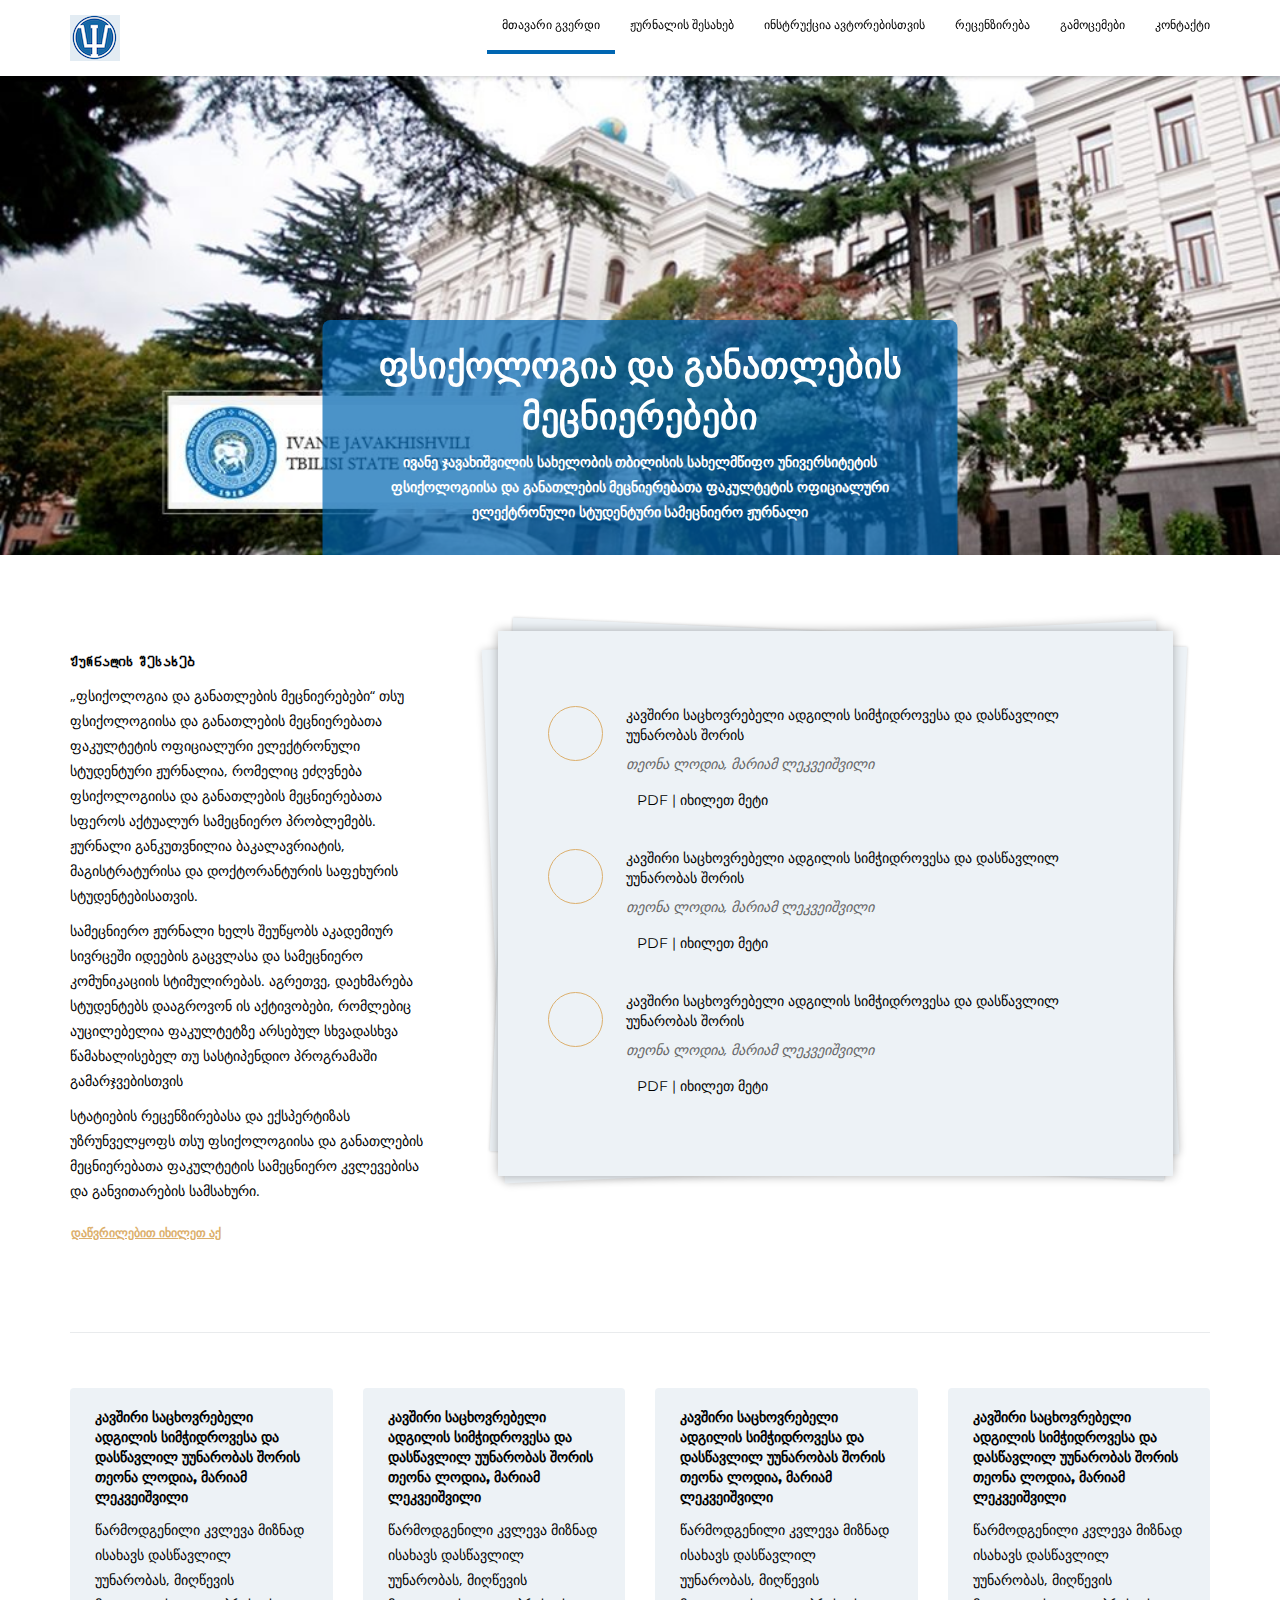
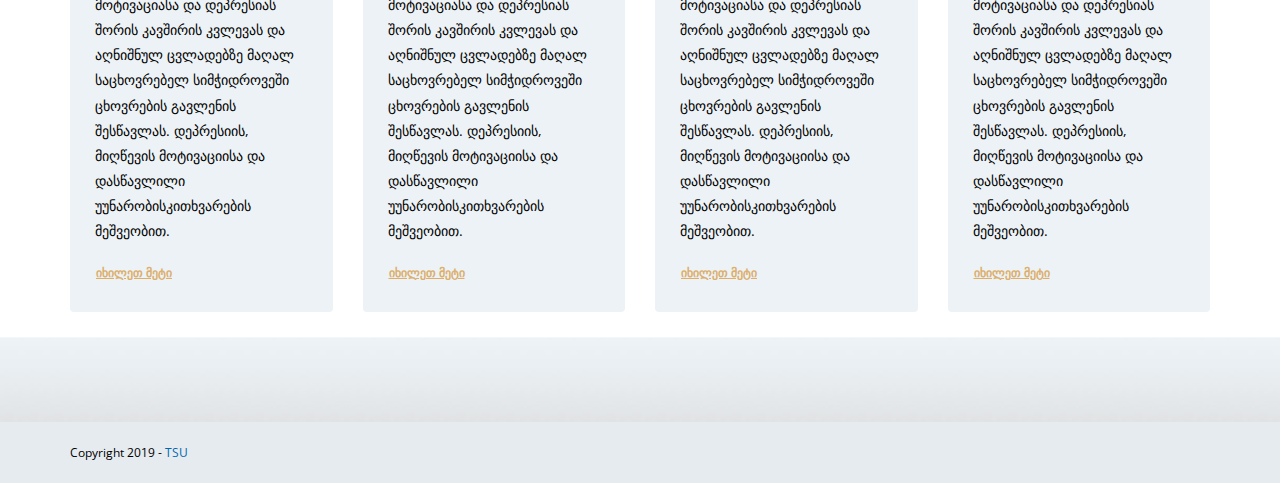
==== commit 228c8a42: "second draft" ====
--- a/index.html
+++ b/index.html
@@ -43,13 +43,13 @@
                             <a href="index.html" title="Home">მთავარი გვერდი</a>
                         </li>
                         <li>
-                            <a href="about.html" title="Research">ჟურნალის შესახებ</a>
-                        </li>
-                        <li>
-                            <a href="about.html" title="Future Member">ინსტრუქცია ავტორებისთვის</a>
-                        </li>
-                        <li>
-                            <a href="about.html" title="Future Member">რეცენზირება</a>
+                            <a href="about.html" title="about">ჟურნალის შესახებ</a>
+                        </li>
+                        <li>
+                            <a href="instruction.html" title="instruction">ინსტრუქცია ავტორებისთვის</a>
+                        </li>
+                        <li>
+                            <a href="recenzireba.html" title="Future Member">რეცენზირება</a>
                         </li>
                         <li>
                             <a href="gamomcemloba.html" title="Future Member">გამოცემები</a>
@@ -85,7 +85,7 @@
                                     <div class="seq-meta" data-seq="">
                                         <p class="seq-meta-text">Lorem ipsum dolor sit amet, consectetur adipisicing elit. Quaerat est adipisci sapiente ab unde nam facilis rem atque deleniti dolor! </p>
                                     </div>
-                                    <a href="#" class="btn-link btn-more">READ MORE</a>
+                                    <a href="#" class="btn-link btn-more">იხილეთ მეტი</a>
                                 </div>
                             </li>
                             <li class="seq-step1" id="step2" style="background:url(assets/img/slider/slide_img3.jpg);background-repeat: no-repeat;background-size: cover;">
@@ -96,7 +96,7 @@
                                     <div class="seq-meta" data-seq="">
                                         <p class="seq-meta-text">Lorem ipsum dolor sit amet, consectetur adipisicing elit. Quaerat est adipisci sapiente ab unde nam facilis rem atque deleniti dolor! </p>
                                     </div>
-                                    <a href="#" class="btn-link btn-more">READ MORE</a>
+                                    <a href="#" class="btn-link btn-more">იხილეთ მეტი</a>
                                 </div>
                             </li>
                         </ul>
@@ -134,7 +134,7 @@
                                     </div>
                                     <div class="description">
                                         <a class="link-with-icon" href="http://jyr.tsu.ge/public/uploads/sitepdf/02-%E1%83%9A%E1%83%9D%E1%83%93%E1%83%98%E1%83%90-%E1%83%9A%E1%83%94%E1%83%99%E1%83%95%E1%83%94%E1%83%98%E1%83%A8%E1%83%95%E1%83%98%E1%83%9A%E1%83%98.pdf" target="black"><i class="ion-ios-browsers-outline"></i>PDF </a>
-                                        <a href="example.html" class="link-with-icon">| Read More</a>
+                                        <a href="example.html" class="link-with-icon">| იხილეთ მეტი</a>
                                     </div>
                                 </div>
                             </div>
@@ -143,13 +143,13 @@
                                     <i class="ion-ios-paper-outline"></i>
                                 </div>
                                 <div class="content-wrapper">
-                                    <h3 class="title mb_0">(63) აშშ-ის საგარეო პოლიტიკის ფორმირებაზე მოქმედი ფაქტორები: პრეზიდენტ ბარაკ ობამას ჩაურევლობის პოლიტიკა სირიაში</h3>
+                                    <h3 class="title mb_0">კავშირი საცხოვრებელი ადგილის სიმჭიდროვესა და დასწავლილ უუნარობას შორის</h3>
                                     <div class="slc_des">
-                                        <div class="authr">ნინო გეწაძე</div>
+                                        <div class="authr">თეონა ლოდია, მარიამ ლეკვეიშვილი</div>
                                     </div>
                                     <div class="description">
                                         <a class="link-with-icon" href="http://jyr.tsu.ge/public/uploads/sitepdf/02-%E1%83%9A%E1%83%9D%E1%83%93%E1%83%98%E1%83%90-%E1%83%9A%E1%83%94%E1%83%99%E1%83%95%E1%83%94%E1%83%98%E1%83%A8%E1%83%95%E1%83%98%E1%83%9A%E1%83%98.pdf" target="black"><i class="ion-ios-browsers-outline"></i>PDF </a>
-                                        <a href="example.html" class="link-with-icon">| Read More</a>
+                                        <a href="example.html" class="link-with-icon">| იხილეთ მეტი</a>
                                     </div>
                                 </div>
                             </div>
@@ -164,7 +164,7 @@
                                     </div>
                                     <div class="description">
                                         <a class="link-with-icon" href="http://jyr.tsu.ge/public/uploads/sitepdf/02-%E1%83%9A%E1%83%9D%E1%83%93%E1%83%98%E1%83%90-%E1%83%9A%E1%83%94%E1%83%99%E1%83%95%E1%83%94%E1%83%98%E1%83%A8%E1%83%95%E1%83%98%E1%83%9A%E1%83%98.pdf" target="black"><i class="ion-ios-browsers-outline"></i>PDF </a>
-                                        <a href="example.html" class="link-with-icon">| Read More</a>
+                                        <a href="example.html" class="link-with-icon">| იხილეთ მეტი</a>
                                     </div>
                                 </div>
                             </div>
@@ -185,7 +185,7 @@
                             <h2 class="meta-title ht-5">კავშირი საცხოვრებელი ადგილის სიმჭიდროვესა და დასწავლილ უუნარობას შორის
 თეონა ლოდია, მარიამ ლეკვეიშვილი</h2>
                             <p class="meta-text">წარმოდგენილი კვლევა მიზნად ისახავს დასწავლილ უუნარობას, მიღწევის მოტივაციასა და დეპრესიას შორის კავშირის კვლევას და აღნიშნულ ცვლადებზე მაღალ საცხოვრებელ სიმჭიდროვეში ცხოვრების გავლენის შესწავლას. დეპრესიის, მიღწევის მოტივაციისა და დასწავლილი უუნარობისკითხვარების მეშვეობით. </p>
-                            <a href="example.html" class="btn btn-unsolemn btn-action read-more">Read More</a>
+                            <a href="example.html" class="btn btn-unsolemn btn-action read-more">იხილეთ მეტი</a>
                         </div>
                     </article>
                 </div>
@@ -195,7 +195,7 @@
                             <h2 class="meta-title ht-5">კავშირი საცხოვრებელი ადგილის სიმჭიდროვესა და დასწავლილ უუნარობას შორის
 თეონა ლოდია, მარიამ ლეკვეიშვილი</h2>
                             <p class="meta-text">წარმოდგენილი კვლევა მიზნად ისახავს დასწავლილ უუნარობას, მიღწევის მოტივაციასა და დეპრესიას შორის კავშირის კვლევას და აღნიშნულ ცვლადებზე მაღალ საცხოვრებელ სიმჭიდროვეში ცხოვრების გავლენის შესწავლას. დეპრესიის, მიღწევის მოტივაციისა და დასწავლილი უუნარობისკითხვარების მეშვეობით. </p>
-                            <a href="example.html" class="btn btn-unsolemn btn-action read-more">Read More</a>
+                            <a href="example.html" class="btn btn-unsolemn btn-action read-more">იხილეთ მეტი</a>
                         </div>
                     </article>
                 </div>
@@ -205,7 +205,7 @@
                             <h2 class="meta-title ht-5">კავშირი საცხოვრებელი ადგილის სიმჭიდროვესა და დასწავლილ უუნარობას შორის
 თეონა ლოდია, მარიამ ლეკვეიშვილი</h2>
                             <p class="meta-text">წარმოდგენილი კვლევა მიზნად ისახავს დასწავლილ უუნარობას, მიღწევის მოტივაციასა და დეპრესიას შორის კავშირის კვლევას და აღნიშნულ ცვლადებზე მაღალ საცხოვრებელ სიმჭიდროვეში ცხოვრების გავლენის შესწავლას. დეპრესიის, მიღწევის მოტივაციისა და დასწავლილი უუნარობისკითხვარების მეშვეობით. </p>
-                            <a href="example.html" class="btn btn-unsolemn btn-action read-more">Read More</a>
+                            <a href="example.html" class="btn btn-unsolemn btn-action read-more">იხილეთ მეტი</a>
                         </div>
                     </article>
                 </div>
@@ -215,7 +215,7 @@
                             <h2 class="meta-title ht-5">კავშირი საცხოვრებელი ადგილის სიმჭიდროვესა და დასწავლილ უუნარობას შორის
 თეონა ლოდია, მარიამ ლეკვეიშვილი</h2>
                             <p class="meta-text">წარმოდგენილი კვლევა მიზნად ისახავს დასწავლილ უუნარობას, მიღწევის მოტივაციასა და დეპრესიას შორის კავშირის კვლევას და აღნიშნულ ცვლადებზე მაღალ საცხოვრებელ სიმჭიდროვეში ცხოვრების გავლენის შესწავლას. დეპრესიის, მიღწევის მოტივაციისა და დასწავლილი უუნარობისკითხვარების მეშვეობით. </p>
-                            <a href="example.html" class="btn btn-unsolemn btn-action read-more">Read More</a>
+                            <a href="example.html" class="btn btn-unsolemn btn-action read-more">იხილეთ მეტი</a>
                         </div>
                     </article>
                 </div>
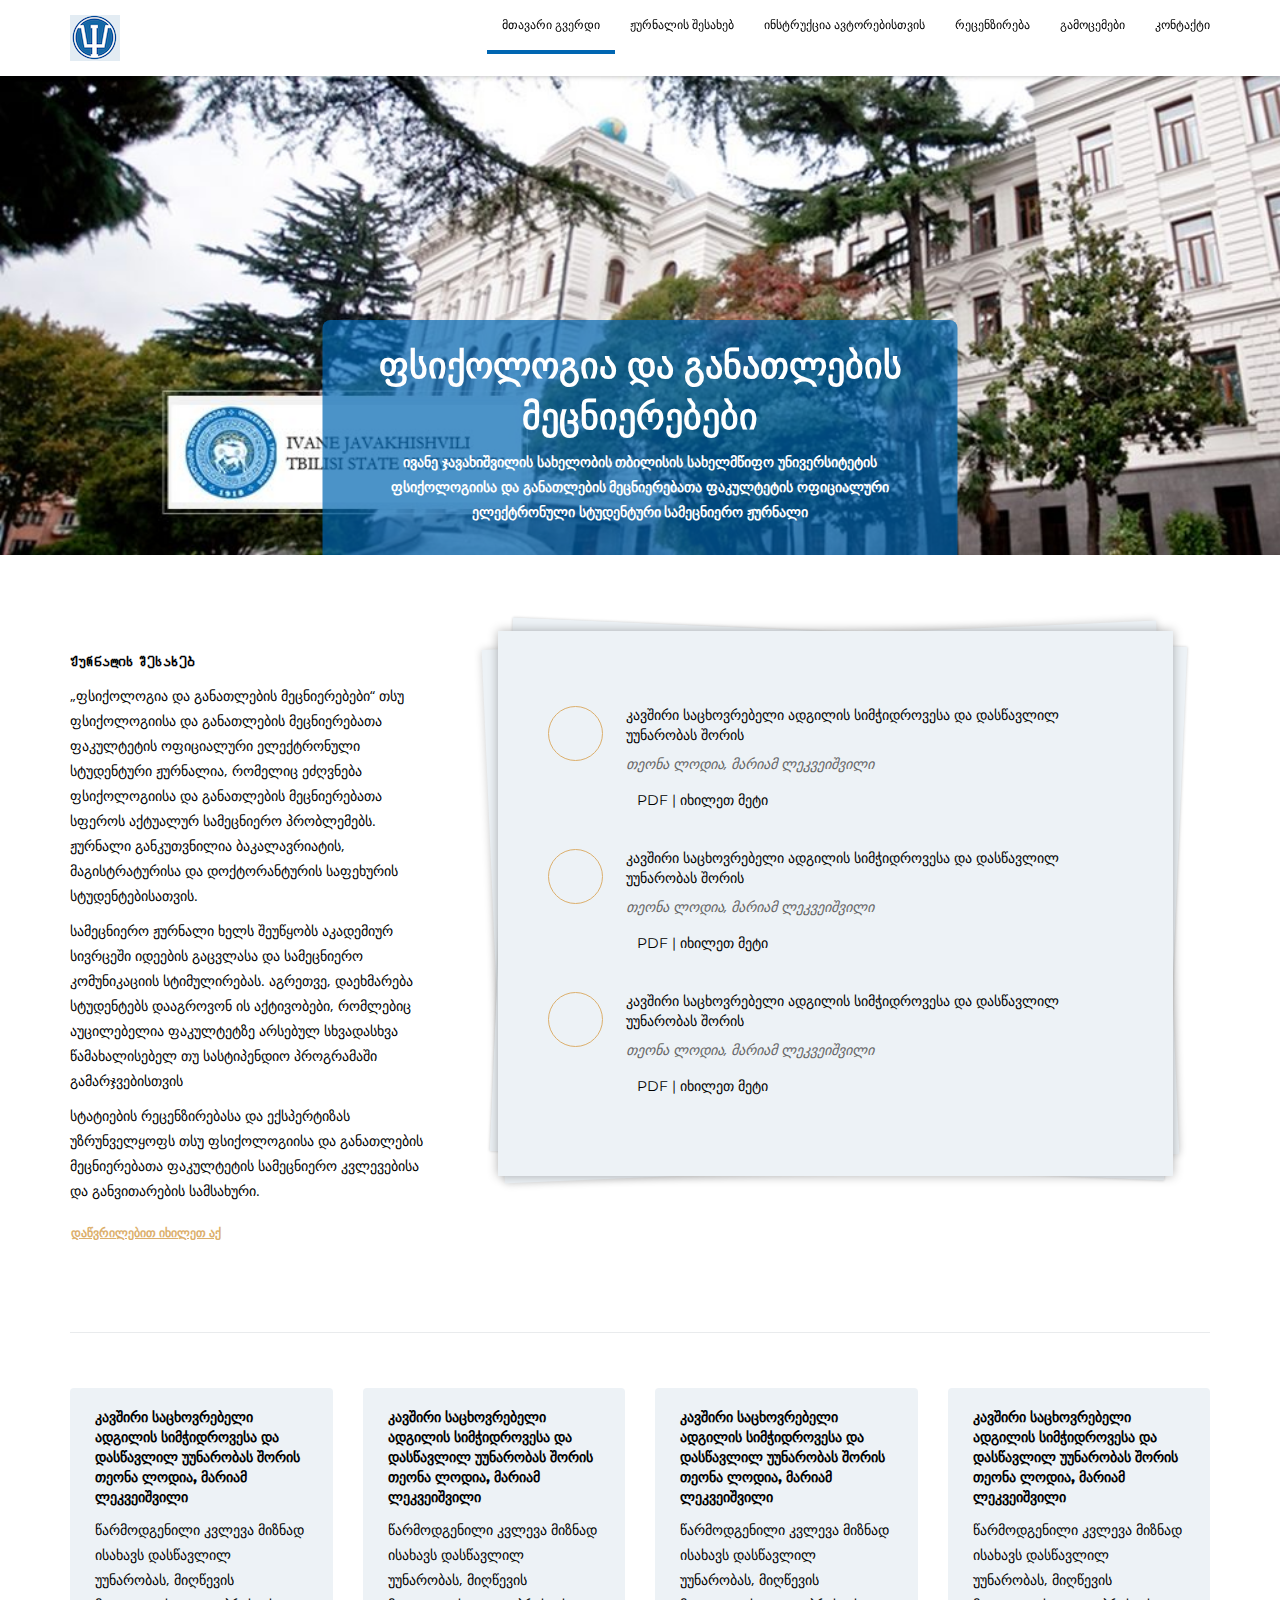
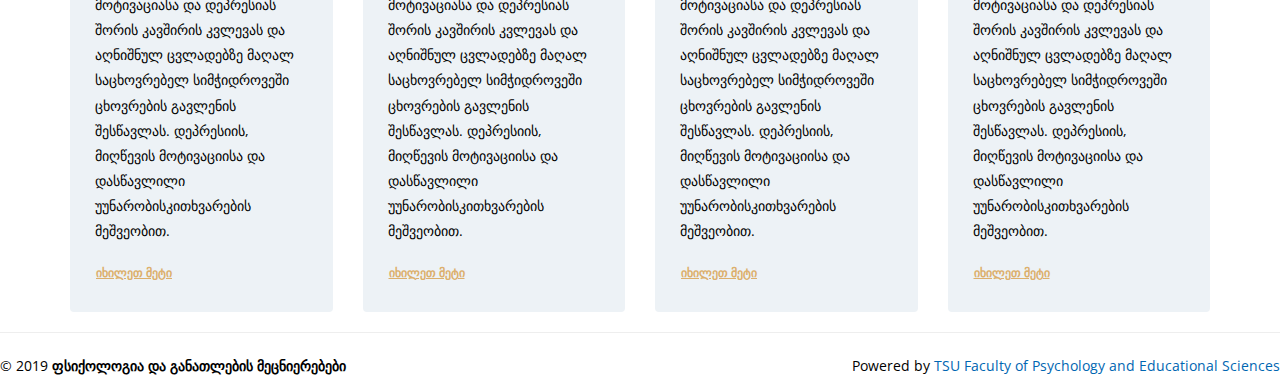
==== commit e84fc432: "footer update" ====
--- a/index.html
+++ b/index.html
@@ -226,20 +226,11 @@
     
 
     
-    <footer class="section-footer mt_25">
-       
-        <div id="site-footer-bar" class="footer-bar mt_30">
-            <div class="container">
-                <div class="row">
-                    <div class="col-sm-8">
-                        <div class="widget_black_studio_tinymce" id="black-studio-tinymce-4">
-                            <div class="copyright">Copyright 2019 - <a href="https://http://jyr.tsu.ge//">TSU</a></div>
-                        </div>
-                    </div>
-                </div>
-            </div>
-        </div>
-    </footer><!-- /.section-footer -->
+    <footer>
+<hr>
+        <p class="left" style="float: left;">© 2019 <strong>ფსიქოლოგია და განათლების მეცნიერებები</strong></p>
+        <p class="right" style="float: right;">Powered by <a href="https://tsu.ge/en/faculties/psychology/about-faculty/" target="_blank">TSU Faculty of Psychology and Educational Sciences</a></p></footer>
+        <br>
     <script src="//ajax.googleapis.com/ajax/libs/jquery/1.11.2/jquery.min.js"></script> 
     <script>
         window.jQuery || document.write('<script src="assets/js/vendor/jquery-1.11.2.min.js"><\/script>')
--- a/assets/css/style.css
+++ b/assets/css/style.css
@@ -1,11 +1,4 @@
-/*
-develop by: https://authlab.io/
-Description: work with the One in a Million people who have the ability to change the world Are You One
-Version: 0.1.0
-Author: Nurealamsabbir
-Author URI: fb.com/nurealam.sabbir
-email:hello@authlab.io;
-*/
+
 /*-------------------------------------------------------*/
 /* Table of Content
 1. General
@@ -19,10 +12,8 @@
 /*-------------------------------------------------------*/
 /* General
 /*-------------------------------------------------------*/
-@import 'http://code.ionicframework.com/ionicons/2.0.1/css/ionicons.min.css';
-/* THE ULTIMATE PX/REM MIXIN
-*url:http://codepen.io/thejameskyle/pen/JmBjc
- */
+@import 'https://code.ionicframework.com/ionicons/2.0.1/css/ionicons.min.css';
+
 /* font */
 /* button color */
 /* button */
